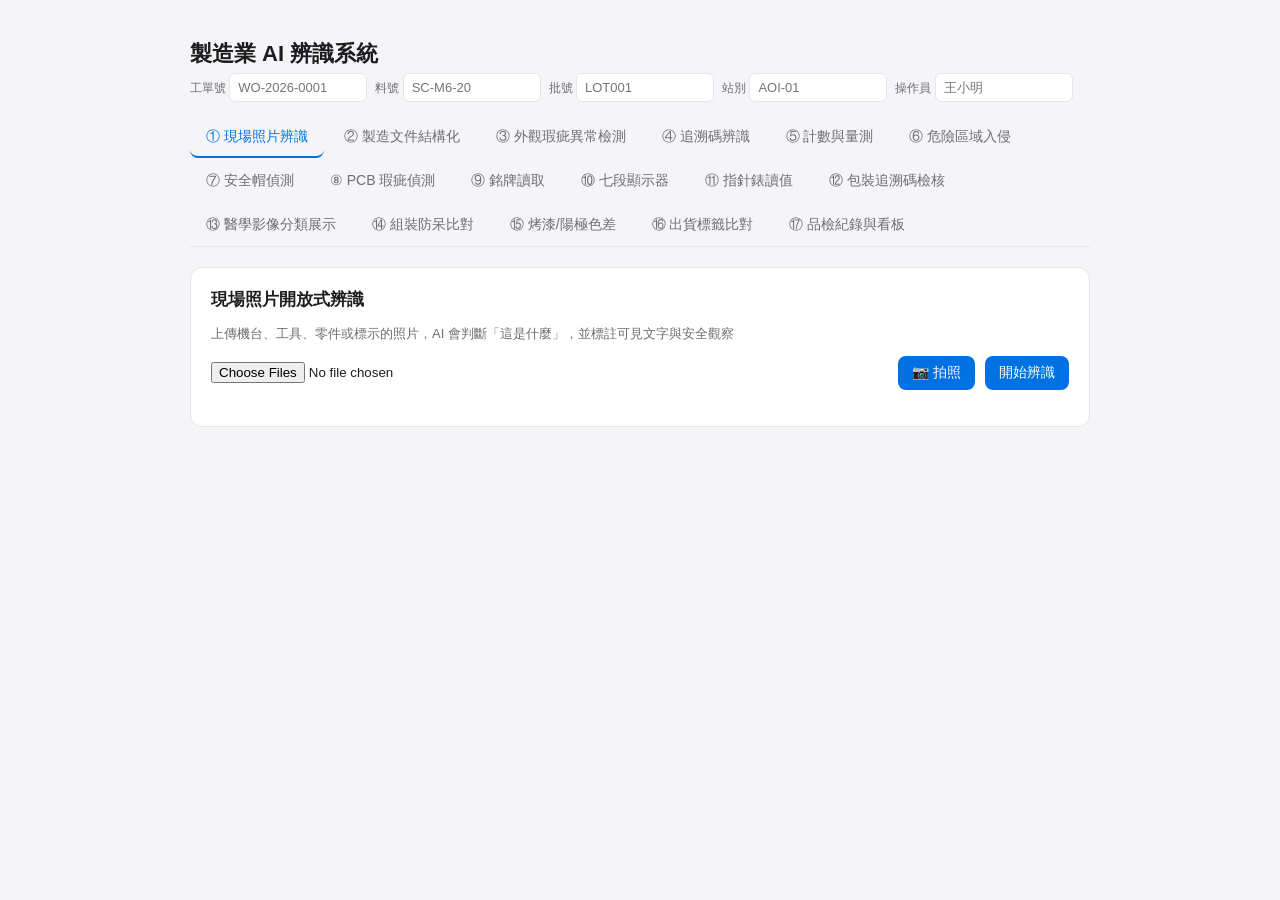
==== frontend/index.html @ 8db8dcb3 "feat: Phase 14 出貨標籤 vs 工單比對（M12） 重用 M1 條碼解析（批號優先信任 GS1 條碼）+ M7 銘牌讀取的單階段 OCR→LLM→Pydantic schema 模式，抽" ====
<!DOCTYPE html>
<html lang="zh-Hant">
<head>
<meta charset="UTF-8">
<meta name="viewport" content="width=device-width, initial-scale=1.0">
<title>製造業 AI 辨識系統</title>
<style>
  :root {
    color-scheme: light dark;
    --bg: #f5f5f7;
    --card-bg: #ffffff;
    --text: #1d1d1f;
    --muted: #6e6e73;
    --accent: #0071e3;
    --border: #e5e5ea;
  }
  @media (prefers-color-scheme: dark) {
    :root {
      --bg: #1c1c1e;
      --card-bg: #2c2c2e;
      --text: #f5f5f7;
      --muted: #a1a1a6;
      --border: #3a3a3c;
    }
  }
  body {
    background: var(--bg);
    color: var(--text);
    font-family: -apple-system, "PingFang TC", "Microsoft JhengHei", sans-serif;
    max-width: 900px;
    margin: 0 auto;
    padding: 24px 16px 64px;
  }
  h1 { font-size: 22px; margin-bottom: 4px; }
  p.subtitle { color: var(--muted); margin-top: 0; margin-bottom: 24px; }
  .tabs { display: flex; gap: 4px; border-bottom: 1px solid var(--border); margin-bottom: 20px; flex-wrap: wrap; }
  .tab-btn {
    padding: 10px 16px;
    border: none;
    background: none;
    color: var(--muted);
    font-size: 14px;
    cursor: pointer;
    border-bottom: 2px solid transparent;
  }
  .tab-btn.active { color: var(--accent); border-bottom-color: var(--accent); }
  .panel { display: none; }
  .panel.active { display: block; }
  .card {
    background: var(--card-bg);
    border: 1px solid var(--border);
    border-radius: 12px;
    padding: 20px;
    margin-bottom: 24px;
  }
  .card h2 { margin-top: 0; font-size: 17px; }
  .row { display: flex; gap: 10px; align-items: center; flex-wrap: wrap; margin: 12px 0; }
  input[type="file"] { flex: 1; min-width: 200px; }
  select, button {
    padding: 8px 14px;
    border-radius: 8px;
    border: 1px solid var(--border);
    background: var(--card-bg);
    color: var(--text);
    font-size: 14px;
  }
  button {
    background: var(--accent);
    color: white;
    border: none;
    cursor: pointer;
  }
  button:disabled { opacity: 0.5; cursor: not-allowed; }
  .preview { max-width: 200px; max-height: 200px; border-radius: 8px; margin-top: 8px; display: none; }
  .result { margin-top: 16px; }
  table { width: 100%; border-collapse: collapse; font-size: 14px; }
  td, th { border: 1px solid var(--border); padding: 8px 10px; text-align: left; vertical-align: top; }
  th { width: 30%; color: var(--muted); font-weight: 500; }
  .status { color: var(--muted); font-size: 13px; margin-top: 8px; }
  .status.error { color: #ff3b30; }
  .verdict-badge {
    display: inline-block;
    padding: 2px 10px;
    border-radius: 999px;
    font-size: 12px;
    font-weight: 600;
    margin-left: 8px;
  }
  .verdict-OK { background: #34c75933; color: #248a3d; }
  .verdict-NG { background: #ff3b3033; color: #d70015; }
  .verdict-INFO { background: #0071e333; color: #0071e3; }
  .annotated { max-width: 100%; border-radius: 8px; margin-top: 12px; display: block; }
  .zone-canvas { max-width: 100%; border-radius: 8px; margin-top: 8px; display: none; cursor: crosshair; touch-action: none; }
  .hint { color: var(--muted); font-size: 12px; margin-top: 4px; }
  .field-row { display: flex; gap: 8px; align-items: center; margin: 8px 0; flex-wrap: wrap; }
  .field-row label { font-size: 13px; color: var(--muted); }
  input[type="number"] { width: 90px; padding: 6px 8px; border-radius: 6px; border: 1px solid var(--border); background: var(--card-bg); color: var(--text); }
  .trace-bar { display: flex; gap: 8px; flex-wrap: wrap; align-items: center; margin-bottom: 16px; }
  .trace-bar input[type="text"] { padding: 6px 8px; border-radius: 6px; border: 1px solid var(--border); background: var(--card-bg); color: var(--text); font-size: 13px; width: 120px; }
  .trace-bar label { font-size: 12px; color: var(--muted); }
  .dash-filters { display: flex; gap: 8px; flex-wrap: wrap; align-items: center; margin-bottom: 12px; }
  .dash-filters input, .dash-filters select { padding: 6px 8px; border-radius: 6px; border: 1px solid var(--border); background: var(--card-bg); color: var(--text); font-size: 13px; }
  .dash-stat-row { display: flex; gap: 16px; flex-wrap: wrap; margin-bottom: 16px; }
  .dash-stat { background: var(--bg); border: 1px solid var(--border); border-radius: 10px; padding: 12px 16px; min-width: 120px; }
  .dash-stat .label { font-size: 12px; color: var(--muted); }
  .dash-stat .value { font-size: 22px; font-weight: 600; }
  .dash-table { width: 100%; border-collapse: collapse; font-size: 13px; }
  .dash-table th, .dash-table td { border: 1px solid var(--border); padding: 6px 8px; text-align: left; }
  .dash-table tr.clickable { cursor: pointer; }
  .dash-table tr.clickable:hover { background: var(--bg); }
  .dash-detail { padding: 12px; background: var(--bg); border-radius: 8px; margin: 6px 0; }
  .dash-detail img { max-width: 260px; border-radius: 8px; margin: 4px 8px 4px 0; }
  .chart-wrap { max-width: 100%; margin: 16px 0; }
  .chart-wrap canvas { max-width: 100%; }
</style>
</head>
<body>

<h1>製造業 AI 辨識系統</h1>

<div class="trace-bar" id="trace-bar">
  <label>工單號 <input type="text" id="trace-work-order" placeholder="WO-2026-0001"></label>
  <label>料號 <input type="text" id="trace-part-no" placeholder="SC-M6-20"></label>
  <label>批號 <input type="text" id="trace-lot-no" placeholder="LOT001"></label>
  <label>站別 <input type="text" id="trace-station" placeholder="AOI-01"></label>
  <label>操作員 <input type="text" id="trace-operator" placeholder="王小明"></label>
</div>

<div class="tabs">
  <button class="tab-btn active" data-tab="general">① 現場照片辨識</button>
  <button class="tab-btn" data-tab="docs">② 製造文件結構化</button>
  <button class="tab-btn" data-tab="anomaly">③ 外觀瑕疵異常檢測</button>
  <button class="tab-btn" data-tab="codes">④ 追溯碼辨識</button>
  <button class="tab-btn" data-tab="measure">⑤ 計數與量測</button>
  <button class="tab-btn" data-tab="safety">⑥ 危險區域入侵</button>
  <button class="tab-btn" data-tab="ppe">⑦ 安全帽偵測</button>
  <button class="tab-btn" data-tab="defect">⑧ PCB 瑕疵偵測</button>
  <button class="tab-btn" data-tab="nameplate">⑨ 銘牌讀取</button>
  <button class="tab-btn" data-tab="sevenseg">⑩ 七段顯示器</button>
  <button class="tab-btn" data-tab="gauge">⑪ 指針錶讀值</button>
  <button class="tab-btn" data-tab="packaging">⑫ 包裝追溯碼檢核</button>
  <button class="tab-btn" data-tab="pneumonia">⑬ 醫學影像分類展示</button>
  <button class="tab-btn" data-tab="assembly">⑭ 組裝防呆比對</button>
  <button class="tab-btn" data-tab="colordiff">⑮ 烤漆/陽極色差</button>
  <button class="tab-btn" data-tab="shipping">⑯ 出貨標籤比對</button>
  <button class="tab-btn" data-tab="dashboard">⑰ 品檢紀錄與看板</button>
</div>

<div class="panel active" id="panel-general">
  <div class="card">
    <h2>現場照片開放式辨識</h2>
    <p style="color:var(--muted); font-size:13px;">上傳機台、工具、零件或標示的照片，AI 會判斷「這是什麼」，並標註可見文字與安全觀察</p>
    <div class="row">
      <input type="file" id="general-file" accept="image/*" multiple>
      <button type="button" class="camera-btn" data-target="general-file">📷 拍照</button>
      <button id="general-btn">開始辨識</button>
    </div>
    <img class="preview" id="general-preview">
    <div class="status" id="general-status"></div>
    <div class="result" id="general-result"></div>
  </div>
</div>

<div class="panel" id="panel-docs">
  <div class="card">
    <h2>製造文件結構化</h2>
    <p style="color:var(--muted); font-size:13px;">
      上傳工單、出貨單、進料檢驗報告等文件或掃描圖檔，AI 會判斷文件類型並整理成 JSON 欄位。
      工單/出貨單/進料檢驗報告有嚴格 schema 驗證，數字欄位會附上「來源驗證」——核對這個數字是否真的能在 OCR 原文中找到。
    </p>
    <div class="row">
      <input type="file" id="docs-file" accept="image/*" multiple>
      <select id="docs-mode">
        <option value="ocr">RapidOCR + AI 結構化（預設）</option>
        <option value="tesseract">Tesseract + AI 結構化（準確度比較用）</option>
        <option value="end_to_end">端到端（AI 直接讀圖，無法驗證數字來源）</option>
      </select>
      <button type="button" class="camera-btn" data-target="docs-file">📷 拍照</button>
      <button id="docs-btn">開始擷取</button>
    </div>
    <img class="preview" id="docs-preview">
    <div class="status" id="docs-status"></div>
    <div class="result" id="docs-result"></div>
  </div>
</div>

<div class="panel" id="panel-anomaly">
  <div class="card">
    <h2>外觀瑕疵異常檢測</h2>
    <p style="color:var(--muted); font-size:13px;">
      非監督式：模型只用良品照片擬合，不需要 NG 樣本。用 MVTec AD 資料集示範（<code>metal_nut</code> 螺帽／<code>screw</code> 螺絲／<code>tile</code> 磁磚），
      訓練資料集授權為 CC BY-NC-SA 4.0，僅供非商業用途，正式導入時需以自有產線影像重新擬合模型；實際 AUROC 見 <code>models/anomaly/&lt;類別&gt;/metrics.json</code>
    </p>
    <div class="row">
      <input type="file" id="anomaly-file" accept="image/*" multiple>
      <select id="anomaly-category">
        <option value="metal_nut">metal_nut（螺帽）</option>
        <option value="screw">screw（螺絲）</option>
        <option value="tile">tile（磁磚）</option>
      </select>
      <button type="button" class="camera-btn" data-target="anomaly-file">📷 拍照</button>
      <button id="anomaly-btn">開始檢測</button>
    </div>
    <img class="preview" id="anomaly-preview">
    <div class="status" id="anomaly-status"></div>
    <div class="result" id="anomaly-result"></div>
  </div>

  <div class="card">
    <h2>新增自訂類別</h2>
    <p style="color:var(--muted); font-size:13px;">
      上傳良品照片 zip（至少 15 張，建議 &ge;50 張；可選再附少量 NG 照片 zip）。背景排隊擬合（固定用 CPU），
      同時只跑一個工作，其餘排隊等候。沒有 NG 照片時門檻用良品分數的 99th percentile 估計；有 NG 照片時用 ROC/Youden's J 找最佳門檻並算出 AUROC。
    </p>
    <div class="row">
      <input type="text" id="anomaly-new-name" placeholder="類別名稱（英數字/底線/連字號）">
      <label class="hint">良品 zip<input type="file" id="anomaly-good-zip" accept=".zip"></label>
      <label class="hint">NG zip（選填）<input type="file" id="anomaly-defect-zip" accept=".zip"></label>
      <button type="button" id="anomaly-create-btn">送出排隊擬合</button>
    </div>
    <div class="status" id="anomaly-create-status"></div>

    <table class="dash-table" id="anomaly-category-table" style="margin-top:14px;">
      <thead><tr><th>類別</th><th>狀態</th><th>良品/NG 張數</th><th>AUROC</th><th>門檻</th><th>操作</th></tr></thead>
      <tbody id="anomaly-category-tbody"></tbody>
    </table>

    <div id="anomaly-threshold-panel" style="display:none; margin-top:16px; padding-top:12px; border-top:1px solid var(--border);">
      <h3 style="font-size:14px; margin-bottom:6px;">門檻調校：<span id="anomaly-threshold-category-name"></span></h3>
      <div class="chart-wrap"><canvas id="anomaly-threshold-chart" height="140"></canvas></div>
      <div class="field-row">
        <label>門檻</label>
        <input type="range" id="anomaly-threshold-slider" min="0" max="1" step="0.001" style="flex:1; min-width:200px;">
        <span id="anomaly-threshold-value" style="font-weight:600;"></span>
      </div>
      <div class="hint" id="anomaly-threshold-rates"></div>
      <button type="button" id="anomaly-threshold-save-btn">儲存門檻</button>
      <span class="hint" id="anomaly-threshold-save-status"></span>
    </div>
  </div>
</div>

<div class="panel" id="panel-codes">
  <div class="card">
    <h2>追溯碼辨識</h2>
    <p style="color:var(--muted); font-size:13px;">上傳含 QR / 條碼 / DataMatrix 的照片，會解析 GS1 UDI（批號/效期/序號），效期已過標紅、30 天內到期標黃</p>
    <div class="row">
      <input type="file" id="codes-file" accept="image/*" multiple>
      <button type="button" class="camera-btn" data-target="codes-file">📷 拍照</button>
      <button id="codes-btn">開始解碼</button>
    </div>
    <img class="preview" id="codes-preview">
    <div class="status" id="codes-status"></div>
    <div class="result" id="codes-result"></div>
  </div>
</div>

<div class="panel" id="panel-measure">
  <div class="card">
    <h2>零件計數</h2>
    <p style="color:var(--muted); font-size:13px;">白底、零件與背景對比明顯的照片效果最好；相黏零件會用 watershed 分離</p>
    <div class="row">
      <input type="file" id="count-file" accept="image/*" multiple>
      <label class="hint">預期數量（選填，用來判斷 OK/NG）</label>
      <input type="number" id="count-expected" min="0">
      <button type="button" class="camera-btn" data-target="count-file">📷 拍照</button>
      <button id="count-btn">開始計數</button>
    </div>
    <img class="preview" id="count-preview">
    <div class="status" id="count-status"></div>
    <div class="result" id="count-result"></div>
  </div>
  <div class="card">
    <h2>尺寸量測</h2>
    <p style="color:var(--muted); font-size:13px;">
      畫面需放一個 ArUco 標記當比例尺（用專案的 <code>scripts/make_aruco.py</code> 產生可列印 PDF），
      會用標記四角做透視校正後再量測
    </p>
    <div class="row">
      <input type="file" id="measure-file" accept="image/*" multiple>
    </div>
    <div class="field-row">
      <label>標記邊長(mm)</label><input type="number" id="measure-marker" value="30">
      <label>目標長度(mm，選填)</label><input type="number" id="measure-length">
      <label>目標寬度(mm，選填)</label><input type="number" id="measure-width">
      <label>公差(mm)</label><input type="number" id="measure-tol" value="1">
      <button type="button" class="camera-btn" data-target="measure-file">📷 拍照</button>
      <button id="measure-btn">開始量測</button>
    </div>
    <img class="preview" id="measure-preview">
    <div class="status" id="measure-status"></div>
    <div class="result" id="measure-result"></div>
  </div>
</div>

<div class="panel" id="panel-safety">
  <div class="card">
    <h2>危險區域入侵</h2>
    <p style="color:var(--muted); font-size:13px;">
      上傳照片後，在圖上依序點擊 3 個以上的點畫出危險區域，按「完成區域」封閉多邊形（不畫區域就只做人員偵測，不判斷入侵）
    </p>
    <div class="row">
      <input type="file" id="safety-file" accept="image/*">
      <button id="safety-zone-done-btn" type="button">完成區域</button>
      <button id="safety-zone-clear-btn" type="button">清除區域</button>
      <button type="button" class="camera-btn" data-target="safety-file">📷 拍照</button>
      <button id="safety-btn">開始偵測</button>
    </div>
    <div class="hint" id="safety-zone-hint">尚未選擇圖片</div>
    <canvas class="zone-canvas" id="safety-canvas"></canvas>
    <div class="status" id="safety-status"></div>
    <div class="result" id="safety-result"></div>
  </div>
</div>

<div class="panel" id="panel-ppe">
  <div class="card">
    <h2>安全帽偵測</h2>
    <p style="color:var(--muted); font-size:13px;">
      監督式訓練（Hard Hat Workers 資料集，CC0 1.0）。只偵測「有沒有戴安全帽」，資料集沒有反光背心類別，這是資料集本身的限制。
    </p>
    <div class="row">
      <input type="file" id="ppe-file" accept="image/*" multiple>
      <button type="button" class="camera-btn" data-target="ppe-file">📷 拍照</button>
      <button id="ppe-btn">開始偵測</button>
    </div>
    <img class="preview" id="ppe-preview">
    <div class="status" id="ppe-status"></div>
    <div class="result" id="ppe-result"></div>
  </div>
</div>

<div class="panel" id="panel-defect">
  <div class="card">
    <h2>PCB 瑕疵偵測</h2>
    <p style="color:var(--muted); font-size:13px;">
      監督式訓練（DeepPCB 資料集，MIT License），偵測 6 種瑕疵：斷路、短路、缺口、毛刺、多餘銅箔、針孔。
      跟 M3（非監督，只需良品）互補——M3 不需要 NG 樣本但只能說「哪裡異常」，M6 需要標註過的 NG 樣本但能講出「是哪一種瑕疵」。
    </p>
    <div class="row">
      <input type="file" id="defect-file" accept="image/*" multiple>
      <button type="button" class="camera-btn" data-target="defect-file">📷 拍照</button>
      <button id="defect-btn">開始偵測</button>
    </div>
    <img class="preview" id="defect-preview">
    <div class="status" id="defect-status"></div>
    <div class="result" id="defect-result"></div>
  </div>
</div>

<div class="panel" id="panel-nameplate">
  <div class="card">
    <h2>銘牌讀取</h2>
    <p style="color:var(--muted); font-size:13px;">
      OCR 擷取文字後用 AI 整理成廠牌／型號／序號／製造日期／電壓
    </p>
    <div class="row">
      <input type="file" id="nameplate-file" accept="image/*" multiple>
      <button type="button" class="camera-btn" data-target="nameplate-file">📷 拍照</button>
      <button id="nameplate-btn">開始讀取</button>
    </div>
    <img class="preview" id="nameplate-preview">
    <div class="status" id="nameplate-status"></div>
    <div class="result" id="nameplate-result"></div>
  </div>
</div>

<div class="panel" id="panel-sevenseg">
  <div class="card">
    <h2>七段顯示器判讀</h2>
    <p style="color:var(--muted); font-size:13px;">
      一般 OCR 認不出七段顯示器字型（實測 RapidOCR 完全偵測不到、Tesseract 會亂猜成中文），改用 OpenCV 逐段判讀
    </p>
    <div class="row">
      <input type="file" id="sevenseg-file" accept="image/*" multiple>
      <button type="button" class="camera-btn" data-target="sevenseg-file">📷 拍照</button>
      <button id="sevenseg-btn">開始判讀</button>
    </div>
    <img class="preview" id="sevenseg-preview">
    <div class="status" id="sevenseg-status"></div>
    <div class="result" id="sevenseg-result"></div>
  </div>
</div>

<div class="panel" id="panel-gauge">
  <div class="card">
    <h2>指針錶讀值</h2>
    <p style="color:var(--muted); font-size:13px;">
      輸入最小/最大刻度與對應角度（角度慣例：0 度＝3 點鐘方向，順時針遞增；不知道怎麼量可以先試預設值再調整）
    </p>
    <div class="row">
      <input type="file" id="gauge-file" accept="image/*" multiple>
    </div>
    <div class="field-row">
      <label>最小值</label><input type="number" id="gauge-min-value" value="0">
      <label>最大值</label><input type="number" id="gauge-max-value" value="100">
      <label>最小值角度</label><input type="number" id="gauge-min-angle" value="135">
      <label>最大值角度</label><input type="number" id="gauge-max-angle" value="45">
      <button type="button" class="camera-btn" data-target="gauge-file">📷 拍照</button>
      <button id="gauge-btn">開始讀值</button>
    </div>
    <img class="preview" id="gauge-preview">
    <div class="status" id="gauge-status"></div>
    <div class="result" id="gauge-result"></div>
  </div>
</div>

<div class="panel" id="panel-packaging">
  <div class="card">
    <h2>包裝追溯碼檢核</h2>
    <p style="color:var(--muted); font-size:13px;">
      同一張包裝照片比對 GS1 UDI 條碼跟印刷文字上的批號/效期是否一致——GMP 追溯常見需求，兩邊對不上代表可能印錯或貼錯條碼
    </p>
    <div class="row">
      <input type="file" id="packaging-file" accept="image/*" multiple>
      <button type="button" class="camera-btn" data-target="packaging-file">📷 拍照</button>
      <button id="packaging-btn">開始檢核</button>
    </div>
    <img class="preview" id="packaging-preview">
    <div class="status" id="packaging-status"></div>
    <div class="result" id="packaging-result"></div>
  </div>
</div>

<div class="panel" id="panel-pneumonia">
  <div class="card">
    <h2>醫學影像分類展示</h2>
    <p style="color:var(--muted); font-size:13px; font-weight:600; color:#ff3b30;">
      ⚠️ 僅供技術展示，非醫療診斷用途。這只是拿公開的 PneumoniaMNIST 資料集（CC BY 4.0）示範 AI 影像分類能力，不是真的醫療判斷工具。
    </p>
    <p style="color:var(--muted); font-size:13px;">
      小型 CNN，實測測試集 ACC 0.886／AUC 0.935（詳見 CLAUDE.md），上傳胸腔 X 光圖片（或任意灰階圖）試試分類效果
    </p>
    <div class="row">
      <input type="file" id="pneumonia-file" accept="image/*" multiple>
      <button type="button" class="camera-btn" data-target="pneumonia-file">📷 拍照</button>
      <button id="pneumonia-btn">開始分類</button>
    </div>
    <img class="preview" id="pneumonia-preview">
    <div class="status" id="pneumonia-status"></div>
    <div class="result" id="pneumonia-result"></div>
  </div>
</div>

<div class="panel" id="panel-assembly">
  <div class="card">
    <h2>建立黃金樣本設定</h2>
    <p style="color:var(--muted); font-size:13px;">
      上傳一張「完全正確」的組裝照片當黃金樣本，在畫面上拖曳畫出多個 ROI（零件應該在的位置）。
      之後比對時會用 ORB 特徵 + homography 把待測照片自動對齊到這張黃金樣本的角度，再逐一比對每個 ROI。
    </p>
    <div class="row">
      <input type="file" id="assembly-golden-file" accept="image/*">
      <input type="text" id="assembly-part-no" placeholder="料號">
    </div>
    <div class="row">
      <button type="button" id="assembly-roi-undo-btn">刪除最後一個 ROI</button>
      <button type="button" id="assembly-roi-clear-btn">清除全部 ROI</button>
      <button type="button" id="assembly-save-golden-btn">儲存黃金樣本</button>
    </div>
    <div class="hint" id="assembly-golden-hint">尚未選擇圖片</div>
    <canvas class="zone-canvas" id="assembly-golden-canvas"></canvas>
    <div class="status" id="assembly-save-status"></div>
    <table class="dash-table" id="assembly-part-table" style="margin-top:12px;">
      <thead><tr><th>料號</th><th>ROI 數</th></tr></thead>
      <tbody id="assembly-part-tbody"></tbody>
    </table>
  </div>

  <div class="card">
    <h2>比對檢測</h2>
    <div class="row">
      <select id="assembly-inspect-part"></select>
      <input type="file" id="assembly-inspect-file" accept="image/*" multiple>
      <button type="button" class="camera-btn" data-target="assembly-inspect-file">📷 拍照</button>
      <button id="assembly-inspect-btn">開始比對</button>
    </div>
    <img class="preview" id="assembly-inspect-preview">
    <div class="status" id="assembly-inspect-status"></div>
    <div class="result" id="assembly-inspect-result"></div>
  </div>
</div>

<div class="panel" id="panel-colordiff">
  <div class="card">
    <h2>烤漆/陽極色差 ΔE</h2>
    <p style="color:var(--muted); font-size:13px;">
      上傳照片後先按「畫標準色區」拖曳框一塊標準色（或勾選改用手動輸入標準 Lab 值），再按「畫量測區」框待測區域，
      計算 CIEDE2000 色差 ΔE00，超過門檻判不合格。
    </p>
    <div class="row">
      <input type="file" id="colordiff-file" accept="image/*">
      <button type="button" class="camera-btn" data-target="colordiff-file">📷 拍照</button>
    </div>
    <div class="field-row">
      <label><input type="checkbox" id="colordiff-manual-lab"> 手動輸入標準 Lab 值</label>
      <span id="colordiff-manual-lab-fields" style="display:none;">
        L <input type="number" id="colordiff-lab-l" step="0.1" value="50">
        a <input type="number" id="colordiff-lab-a" step="0.1" value="0">
        b <input type="number" id="colordiff-lab-b" step="0.1" value="0">
      </span>
      <label>門檻 ΔE00 <input type="number" id="colordiff-threshold" step="0.1" value="3.0"></label>
    </div>
    <div class="row">
      <button type="button" id="colordiff-draw-ref-btn">畫標準色區</button>
      <button type="button" id="colordiff-draw-measure-btn">畫量測區</button>
      <button type="button" id="colordiff-rect-clear-btn">清除框選</button>
      <button id="colordiff-check-btn">開始檢核</button>
    </div>
    <div class="hint" id="colordiff-hint">尚未選擇圖片</div>
    <canvas class="zone-canvas" id="colordiff-canvas"></canvas>
    <div class="status" id="colordiff-status"></div>
    <div class="result" id="colordiff-result"></div>
  </div>
</div>

<div class="panel" id="panel-shipping">
  <div class="card">
    <h2>出貨標籤 vs 工單比對</h2>
    <p style="color:var(--muted); font-size:13px;">
      上傳出貨標籤照片，OCR+AI 讀出標籤上的料號/數量/批號（標籤上如果也有 GS1 條碼，批號優先信任條碼），
      跟「預期值」比對。預期值優先順序：下面手動輸入的欄位 &gt; 畫面最上方的追溯資訊（料號/批號）。
      三項都沒填預期值時只會讀出標籤內容，不會判 OK/NG。
    </p>
    <div class="row">
      <input type="file" id="shipping-file" accept="image/*" multiple>
      <button type="button" class="camera-btn" data-target="shipping-file">📷 拍照</button>
      <button id="shipping-check-btn">開始檢核</button>
    </div>
    <div class="field-row">
      <label>預期料號（選填） <input type="text" id="shipping-expected-part-no" placeholder="留空用最上方追溯資訊的料號"></label>
      <label>預期批號（選填） <input type="text" id="shipping-expected-lot-no" placeholder="留空用最上方追溯資訊的批號"></label>
      <label>預期數量（選填） <input type="number" id="shipping-expected-quantity"></label>
    </div>
    <img class="preview" id="shipping-preview">
    <div class="status" id="shipping-status"></div>
    <div class="result" id="shipping-result"></div>
  </div>
</div>

<div class="panel" id="panel-dashboard">
  <div class="card">
    <h2>品檢看板</h2>
    <p style="color:var(--muted); font-size:13px;">
      AI 判定的良率／人工複判後的最終良率／NG 原因柏拉圖／AI 與人工一致率。篩選條件套用到看板與下方紀錄表格。
    </p>
    <div class="dash-filters">
      <label>模組 <select id="dash-filter-module"><option value="">全部</option></select></label>
      <label>判定 <select id="dash-filter-verdict"><option value="">全部</option><option value="OK">OK</option><option value="NG">NG</option><option value="INFO">INFO</option></select></label>
      <label>工單 <input type="text" id="dash-filter-work-order"></label>
      <label>料號 <input type="text" id="dash-filter-part-no"></label>
      <label>從 <input type="date" id="dash-filter-from"></label>
      <label>到 <input type="date" id="dash-filter-to"></label>
      <button id="dash-refresh-btn" type="button">套用篩選</button>
      <button id="dash-export-btn" type="button">匯出 CSV</button>
    </div>
    <div class="dash-stat-row" id="dash-stat-row"></div>
    <div class="chart-wrap"><canvas id="dash-chart-day"></canvas></div>
    <div class="chart-wrap"><canvas id="dash-chart-defect"></canvas></div>
    <div class="chart-wrap"><canvas id="dash-chart-module"></canvas></div>
  </div>

  <div class="card">
    <h2>檢驗紀錄</h2>
    <div class="hint">點一列展開看原圖／標註圖，並可送出人工複判</div>
    <table class="dash-table" id="dash-table">
      <thead><tr><th>ID</th><th>時間</th><th>模組</th><th>AI 判定</th><th>最終判定</th><th>工單</th><th>料號</th></tr></thead>
      <tbody id="dash-table-body"></tbody>
    </table>
    <div class="status" id="dash-status"></div>
  </div>
</div>

<div id="camera-modal" style="display:none; position:fixed; inset:0; background:rgba(0,0,0,0.7); z-index:1000; align-items:center; justify-content:center;">
  <div style="background:var(--card-bg); border-radius:12px; padding:16px; max-width:92vw;">
    <video id="camera-video" autoplay playsinline style="max-width:85vw; max-height:60vh; border-radius:8px; display:block;"></video>
    <canvas id="camera-canvas" style="display:none;"></canvas>
    <div class="row" style="justify-content:center; margin-top:12px;">
      <button id="camera-capture-btn" type="button">📷 拍照</button>
      <button id="camera-close-btn" type="button">取消</button>
    </div>
    <div class="hint" id="camera-hint"></div>
  </div>
</div>

<script src="vendor/chart.min.js"></script>
<script>
document.querySelectorAll(".tab-btn").forEach((btn) => {
  btn.addEventListener("click", () => {
    document.querySelectorAll(".tab-btn").forEach((b) => b.classList.remove("active"));
    document.querySelectorAll(".panel").forEach((p) => p.classList.remove("active"));
    btn.classList.add("active");
    document.getElementById("panel-" + btn.dataset.tab).classList.add("active");
  });
});

function setupPreview(fileInput, previewImg) {
  fileInput.addEventListener("change", () => {
    const file = fileInput.files[0];
    if (!file) { previewImg.style.display = "none"; return; }
    previewImg.src = URL.createObjectURL(file);
    previewImg.style.display = "block";
  });
}

function renderResult(container, data) {
  container.innerHTML = "";
  const badge = document.createElement("span");
  badge.textContent = `${data.module} · ${data.verdict} · ${data.engine} · ${data.elapsed_ms}ms`;
  badge.className = "verdict-badge verdict-" + data.verdict;
  container.appendChild(badge);

  const table = document.createElement("table");
  table.style.marginTop = "10px";
  const item = data.items[0] || {};
  for (const [key, value] of Object.entries(item)) {
    const tr = document.createElement("tr");
    const th = document.createElement("th");
    th.textContent = key;
    const td = document.createElement("td");
    td.textContent = typeof value === "object" ? JSON.stringify(value, null, 2) : value;
    tr.appendChild(th);
    tr.appendChild(td);
    table.appendChild(tr);
  }
  container.appendChild(table);

  if (data.annotated_image) {
    const img = document.createElement("img");
    img.src = data.annotated_image;
    img.className = "annotated";
    container.appendChild(img);
  }
}

// 追溯資訊（工單/料號/批號/站別/操作員）：存 localStorage，每次呼叫 API 自動帶 header
const TRACE_FIELDS = [
  ["trace-work-order", "X-Work-Order"],
  ["trace-part-no", "X-Part-No"],
  ["trace-lot-no", "X-Lot-No"],
  ["trace-station", "X-Station"],
  ["trace-operator", "X-Operator"],
];

function loadTraceFromStorage() {
  try {
    TRACE_FIELDS.forEach(([id]) => {
      const saved = localStorage.getItem("trace:" + id);
      if (saved != null) document.getElementById(id).value = saved;
    });
  } catch (e) { /* 私密瀏覽模式等環境可能無法存取，忽略即可 */ }
}

TRACE_FIELDS.forEach(([id]) => {
  document.getElementById(id).addEventListener("input", (e) => {
    try { localStorage.setItem("trace:" + id, e.target.value); } catch (err) { /* 忽略 */ }
  });
});
loadTraceFromStorage();

function traceHeaders() {
  const headers = {};
  TRACE_FIELDS.forEach(([id, headerName]) => {
    const value = document.getElementById(id).value.trim();
    if (value) headers[headerName] = encodeURIComponent(value);
  });
  return headers;
}

async function callApi(url, formData, statusEl, resultEl, button) {
  statusEl.textContent = "辨識中…請稍候（本機模型第一次呼叫較慢）";
  statusEl.className = "status";
  resultEl.innerHTML = "";
  button.disabled = true;
  try {
    const res = await fetch(url, { method: "POST", body: formData, headers: traceHeaders() });
    const data = await res.json();
    if (!res.ok) {
      throw new Error(data.detail || "辨識失敗");
    }
    statusEl.textContent = "完成";
    renderResult(resultEl, data);
  } catch (err) {
    statusEl.textContent = "錯誤：" + err.message;
    statusEl.className = "status error";
  } finally {
    button.disabled = false;
  }
}

function renderBatchResult(container, data) {
  container.innerHTML = "";
  const grid = document.createElement("div");
  grid.style.cssText = "display:flex; flex-wrap:wrap; gap:10px;";
  data.results.forEach((r) => {
    const card = document.createElement("div");
    card.style.cssText = "width:170px; border:1px solid var(--border); border-radius:8px; padding:8px; font-size:12px;";
    if (r.status === "ok") {
      const badge = `<span class="verdict-badge verdict-${r.result.verdict}">${r.result.verdict}</span>`;
      const img = r.result.annotated_image
        ? `<img src="${r.result.annotated_image}" style="width:100%; border-radius:6px; margin-top:6px; display:block;">`
        : "";
      card.innerHTML = `<div style="word-break:break-all;">${r.filename}</div>${badge}${img}`;
    } else {
      card.innerHTML = `<div style="word-break:break-all;">${r.filename}</div>
        <span class="verdict-badge verdict-NG">錯誤</span>
        <div style="color:var(--muted); margin-top:4px;">${r.error}</div>`;
    }
    grid.appendChild(card);
  });
  container.appendChild(grid);
}

// 批次上傳：選超過一張圖時走這個路徑，單張仍走原本的 callApi（結果呈現方式不同，故意分開）。
async function callBatchApi(action, files, extraParams, extraFormFields, statusEl, resultEl, button) {
  statusEl.textContent = `批次辨識中…（共 ${files.length} 張，請稍候）`;
  statusEl.className = "status";
  resultEl.innerHTML = "";
  button.disabled = true;
  const formData = new FormData();
  files.forEach((f) => formData.append("files", f));
  if (extraFormFields) {
    Object.entries(extraFormFields).forEach(([k, v]) => { if (v != null && v !== "") formData.append(k, v); });
  }
  const params = new URLSearchParams();
  if (extraParams) {
    Object.entries(extraParams).forEach(([k, v]) => { if (v != null && v !== "") params.set(k, v); });
  }
  try {
    const res = await fetch(`/api/batch/${action}?` + params.toString(), {
      method: "POST", body: formData, headers: traceHeaders(),
    });
    const data = await res.json();
    if (!res.ok) throw new Error(data.detail || "批次辨識失敗");
    statusEl.textContent = `完成：共 ${data.total} 張，OK ${data.ok}／NG ${data.ng}／INFO ${data.info}／失敗 ${data.failed}`;
    renderBatchResult(resultEl, data);
  } catch (err) {
    statusEl.textContent = "錯誤：" + err.message;
    statusEl.className = "status error";
  } finally {
    button.disabled = false;
  }
}

// 📷 拍照：共用一個 modal，拍下的照片用 DataTransfer 塞回目標分頁既有的 <input type=file>，
// 下游的預覽/上傳邏輯完全不用改。非 localhost 的 http 網址瀏覽器會擋相機權限。
let cameraStream = null;
let cameraTargetInputId = null;

async function openCamera(targetInputId) {
  cameraTargetInputId = targetInputId;
  const modal = document.getElementById("camera-modal");
  const video = document.getElementById("camera-video");
  const hint = document.getElementById("camera-hint");
  hint.textContent = "";
  modal.style.display = "flex";
  try {
    cameraStream = await navigator.mediaDevices.getUserMedia({ video: { facingMode: "environment" } });
    video.srcObject = cameraStream;
  } catch (err) {
    hint.textContent = "無法開啟相機：" + err.message + "（非 localhost 的 http 網址瀏覽器會擋相機權限）";
  }
}

function closeCamera() {
  document.getElementById("camera-modal").style.display = "none";
  if (cameraStream) {
    cameraStream.getTracks().forEach((t) => t.stop());
    cameraStream = null;
  }
}

document.getElementById("camera-close-btn").addEventListener("click", closeCamera);

document.getElementById("camera-capture-btn").addEventListener("click", () => {
  const video = document.getElementById("camera-video");
  const canvas = document.getElementById("camera-canvas");
  canvas.width = video.videoWidth;
  canvas.height = video.videoHeight;
  canvas.getContext("2d").drawImage(video, 0, 0);
  canvas.toBlob((blob) => {
    if (!blob) return;
    const file = new File([blob], `camera-${Date.now()}.jpg`, { type: "image/jpeg" });
    const input = document.getElementById(cameraTargetInputId);
    const dt = new DataTransfer();
    dt.items.add(file);
    input.files = dt.files;
    input.dispatchEvent(new Event("change", { bubbles: true }));
    closeCamera();
  }, "image/jpeg", 0.9);
});

document.querySelectorAll(".camera-btn").forEach((btn) => {
  btn.addEventListener("click", () => openCamera(btn.dataset.target));
});

// M10/M11 共用：拖曳畫矩形 ROI 的 canvas 控制器。
// mode 無 tag：每次拖曳都新增一個矩形（M10 多個 ROI）。
// 有 tag（例如 "ref"/"measure"）：同一個 tag 重畫會取代舊的（M11 標準色區/量測區各只有一個）。
function createRectCanvasController(canvas) {
  const ctx = canvas.getContext("2d");
  let img = null;
  let items = []; // [{tag: string|null, rect: [x1,y1,x2,y2]}]
  let currentTag = null;
  let dragging = null;
  const COLOR_SEQ = ["#0071e3", "#34c759", "#ff9500", "#ff3b30", "#af52de", "#5ac8fa"];
  const TAG_COLORS = { ref: "#ff9500", measure: "#0071e3" };

  function colorFor(item, idx) {
    if (item.tag && TAG_COLORS[item.tag]) return TAG_COLORS[item.tag];
    return COLOR_SEQ[idx % COLOR_SEQ.length];
  }

  function redraw(previewRect) {
    if (!img) return;
    ctx.clearRect(0, 0, canvas.width, canvas.height);
    ctx.drawImage(img, 0, 0, canvas.width, canvas.height);
    items.forEach((item, idx) => {
      const [x1, y1, x2, y2] = item.rect;
      ctx.strokeStyle = colorFor(item, idx);
      ctx.lineWidth = 2;
      ctx.strokeRect(x1 * canvas.width, y1 * canvas.height, (x2 - x1) * canvas.width, (y2 - y1) * canvas.height);
      ctx.fillStyle = ctx.strokeStyle;
      ctx.font = "13px sans-serif";
      const label = item.tag ? (item.tag === "ref" ? "標準" : "量測") : String(idx + 1);
      ctx.fillText(label, x1 * canvas.width + 4, y1 * canvas.height + 14);
    });
    if (previewRect) {
      const [x1, y1, x2, y2] = previewRect;
      ctx.strokeStyle = "#8e8e93";
      ctx.setLineDash([4, 4]);
      ctx.strokeRect(x1 * canvas.width, y1 * canvas.height, (x2 - x1) * canvas.width, (y2 - y1) * canvas.height);
      ctx.setLineDash([]);
    }
  }

  function loadFile(file) {
    return new Promise((resolve) => {
      const image = new Image();
      image.onload = () => {
        img = image;
        const maxW = 860;
        const scale = Math.min(1, maxW / img.width);
        canvas.width = img.width * scale;
        canvas.height = img.height * scale;
        canvas.style.display = "block";
        items = [];
        redraw();
        resolve();
      };
      image.src = URL.createObjectURL(file);
    });
  }

  canvas.addEventListener("mousedown", (e) => {
    if (!img) return;
    const r = canvas.getBoundingClientRect();
    dragging = { x1: (e.clientX - r.left) / r.width, y1: (e.clientY - r.top) / r.height };
  });
  canvas.addEventListener("mousemove", (e) => {
    if (!dragging || !img) return;
    const r = canvas.getBoundingClientRect();
    const x2 = (e.clientX - r.left) / r.width, y2 = (e.clientY - r.top) / r.height;
    redraw([Math.min(dragging.x1, x2), Math.min(dragging.y1, y2), Math.max(dragging.x1, x2), Math.max(dragging.y1, y2)]);
  });
  canvas.addEventListener("mouseup", (e) => {
    if (!dragging || !img) return;
    const r = canvas.getBoundingClientRect();
    const x2 = (e.clientX - r.left) / r.width, y2 = (e.clientY - r.top) / r.height;
    const x1 = Math.min(dragging.x1, x2), y1 = Math.min(dragging.y1, y2);
    const xx2 = Math.max(dragging.x1, x2), yy2 = Math.max(dragging.y1, y2);
    dragging = null;
    if (xx2 - x1 > 0.01 && yy2 - y1 > 0.01) {
      if (currentTag) items = items.filter((it) => it.tag !== currentTag);
      items.push({ tag: currentTag, rect: [x1, y1, xx2, yy2] });
    }
    redraw();
  });

  return {
    loadFile,
    setTag: (tag) => { currentTag = tag; },
    getRect: (tag) => { const it = items.find((i) => i.tag === tag); return it ? it.rect : null; },
    getAllRects: () => items.map((i) => i.rect),
    removeLast: () => { items.pop(); redraw(); },
    clear: () => { items = []; redraw(); },
    hasImage: () => img !== null,
  };
}

const generalFile = document.getElementById("general-file");
setupPreview(generalFile, document.getElementById("general-preview"));
document.getElementById("general-btn").addEventListener("click", () => {
  const files = Array.from(generalFile.files);
  if (files.length === 0) { alert("請先選擇照片"); return; }
  const statusEl = document.getElementById("general-status");
  const resultEl = document.getElementById("general-result");
  const btn = document.getElementById("general-btn");
  if (files.length > 1) { callBatchApi("general", files, {}, {}, statusEl, resultEl, btn); return; }
  const formData = new FormData();
  formData.append("file", files[0]);
  callApi("/api/general/describe", formData, statusEl, resultEl, btn);
});

const docsFile = document.getElementById("docs-file");
setupPreview(docsFile, document.getElementById("docs-preview"));
document.getElementById("docs-btn").addEventListener("click", () => {
  const files = Array.from(docsFile.files);
  if (files.length === 0) { alert("請先選擇圖檔"); return; }
  const mode = document.getElementById("docs-mode").value;
  const statusEl = document.getElementById("docs-status");
  const resultEl = document.getElementById("docs-result");
  const btn = document.getElementById("docs-btn");
  if (files.length > 1) { callBatchApi("docs", files, { mode }, {}, statusEl, resultEl, btn); return; }
  const formData = new FormData();
  formData.append("file", files[0]);
  callApi("/api/docs/extract?mode=" + mode, formData, statusEl, resultEl, btn);
});

// ⑥ 異常檢測
const anomalyFile = document.getElementById("anomaly-file");
setupPreview(anomalyFile, document.getElementById("anomaly-preview"));
document.getElementById("anomaly-btn").addEventListener("click", () => {
  const files = Array.from(anomalyFile.files);
  if (files.length === 0) { alert("請先選擇照片"); return; }
  const category = document.getElementById("anomaly-category").value;
  const statusEl = document.getElementById("anomaly-status");
  const resultEl = document.getElementById("anomaly-result");
  const btn = document.getElementById("anomaly-btn");
  if (files.length > 1) { callBatchApi("anomaly", files, { category }, {}, statusEl, resultEl, btn); return; }
  const formData = new FormData();
  formData.append("file", files[0]);
  callApi("/api/anomaly/inspect?category=" + category, formData, statusEl, resultEl, btn);
});

// ⑥ 異常檢測：Phase 12 自訂類別（上傳 zip → 背景排隊擬合 → 門檻調校）
const STATUS_LABELS = { queued: "排隊中", fitting: "擬合中…", done: "完成", failed: "失敗" };
let anomalyPollTimer = null;
let currentThresholdScores = null;
let currentThresholdCategory = null;
let thresholdChart = null;

async function refreshAnomalyCategoryDropdown() {
  const res = await fetch("/api/anomaly/categories/all");
  const data = await res.json();
  const select = document.getElementById("anomaly-category");
  const current = select.value;
  const builtinValues = new Set(["metal_nut", "screw", "tile"]);
  Array.from(select.options).forEach((opt) => {
    if (!builtinValues.has(opt.value)) opt.remove();
  });
  data.categories.filter((c) => !builtinValues.has(c)).forEach((name) => {
    const opt = document.createElement("option");
    opt.value = name; opt.textContent = name + "（自訂）";
    select.appendChild(opt);
  });
  if (Array.from(select.options).some((o) => o.value === current)) select.value = current;
}

async function refreshAnomalyCategoryTable() {
  const res = await fetch("/api/anomaly/categories");
  const categories = await res.json();
  const tbody = document.getElementById("anomaly-category-tbody");
  tbody.innerHTML = "";
  let hasPending = false;
  categories.forEach((c) => {
    if (c.status === "queued" || c.status === "fitting") hasPending = true;
    const tr = document.createElement("tr");
    const auroc = c.image_auroc != null ? c.image_auroc : "—";
    const threshold = c.threshold != null ? c.threshold.toFixed(4) : "—";
    const countLabel = `${c.good_count ?? "—"} / ${c.defect_count ?? 0}`;
    const tuneBtn = c.status === "done" ? `<button type="button" class="anomaly-tune-btn" data-name="${c.name}">門檻調校</button>` : "";
    const errorHint = c.status === "failed" && c.error ? `<div class="hint" style="color:#ff3b30;">${c.error}</div>` : "";
    tr.innerHTML = `<td>${c.name}</td><td>${STATUS_LABELS[c.status] || c.status}${errorHint}</td>
      <td>${countLabel}</td><td>${auroc}</td><td>${threshold}</td><td>${tuneBtn}</td>`;
    tbody.appendChild(tr);
  });
  tbody.querySelectorAll(".anomaly-tune-btn").forEach((btn) => {
    btn.addEventListener("click", () => openThresholdPanel(btn.dataset.name));
  });

  if (hasPending && !anomalyPollTimer) {
    anomalyPollTimer = setInterval(async () => {
      await refreshAnomalyCategoryTable();
      await refreshAnomalyCategoryDropdown();
    }, 3000);
  } else if (!hasPending && anomalyPollTimer) {
    clearInterval(anomalyPollTimer);
    anomalyPollTimer = null;
  }
}

document.getElementById("anomaly-create-btn").addEventListener("click", async () => {
  const name = document.getElementById("anomaly-new-name").value.trim();
  const goodFile = document.getElementById("anomaly-good-zip").files[0];
  const defectFile = document.getElementById("anomaly-defect-zip").files[0];
  const statusEl = document.getElementById("anomaly-create-status");
  if (!name) { alert("請輸入類別名稱"); return; }
  if (!goodFile) { alert("請上傳良品照片 zip"); return; }
  const formData = new FormData();
  formData.append("good_zip", goodFile);
  if (defectFile) formData.append("defect_zip", defectFile);
  statusEl.textContent = "送出中…";
  statusEl.className = "status";
  try {
    const res = await fetch("/api/anomaly/categories?name=" + encodeURIComponent(name), {
      method: "POST", body: formData, headers: traceHeaders(),
    });
    const data = await res.json();
    if (!res.ok) throw new Error(data.detail || "送出失敗");
    statusEl.textContent = `已排隊：${data.name}（${data.good_count} 張良品／${data.defect_count} 張 NG）`;
    document.getElementById("anomaly-new-name").value = "";
    document.getElementById("anomaly-good-zip").value = "";
    document.getElementById("anomaly-defect-zip").value = "";
    await refreshAnomalyCategoryTable();
  } catch (err) {
    statusEl.textContent = "錯誤：" + err.message;
    statusEl.className = "status error";
  }
});

function computeThresholdRates(scores, threshold) {
  const good = scores.filter((s) => s.label === "good");
  const defect = scores.filter((s) => s.label === "defect");
  const falsePositive = good.filter((s) => s.score >= threshold).length; // 良品被誤判 NG
  const falseNegative = defect.filter((s) => s.score < threshold).length; // NG 被漏判成 OK
  return {
    goodTotal: good.length, defectTotal: defect.length,
    falsePositiveRate: good.length ? falsePositive / good.length : null,
    falseNegativeRate: defect.length ? falseNegative / defect.length : null,
  };
}

function renderThresholdChart(scores) {
  const good = scores.filter((s) => s.label === "good").map((s) => s.score);
  const defect = scores.filter((s) => s.label === "defect").map((s) => s.score);
  const all = scores.map((s) => s.score);
  const min = Math.min(...all), max = Math.max(...all);
  const binCount = 15;
  const binSize = (max - min) / binCount || 1;
  const bins = Array.from({ length: binCount }, (_, i) => min + i * binSize);
  const countIn = (arr, lo, hi) => arr.filter((v) => v >= lo && (v < hi || (hi === max && v <= hi))).length;
  const goodCounts = bins.map((lo, i) => countIn(good, lo, i === binCount - 1 ? max : bins[i + 1]));
  const defectCounts = bins.map((lo, i) => countIn(defect, lo, i === binCount - 1 ? max : bins[i + 1]));

  if (thresholdChart) thresholdChart.destroy();
  thresholdChart = new Chart(document.getElementById("anomaly-threshold-chart"), {
    type: "bar",
    data: {
      labels: bins.map((b) => b.toFixed(3)),
      datasets: [
        { label: "良品分數分佈", data: goodCounts, backgroundColor: "#34c75999" },
        { label: "NG 分數分佈", data: defectCounts, backgroundColor: "#ff3b3099" },
      ],
    },
    options: { responsive: true, scales: { x: { stacked: false }, y: { title: { display: true, text: "張數" } } } },
  });
}

async function openThresholdPanel(name) {
  const panel = document.getElementById("anomaly-threshold-panel");
  const statusEntry = (await (await fetch("/api/anomaly/categories/" + name + "/status")).json());
  const res = await fetch("/api/anomaly/categories/" + name + "/scores");
  if (!res.ok) { alert("讀取評分資料失敗"); return; }
  const scores = await res.json();
  currentThresholdScores = scores;
  currentThresholdCategory = name;
  document.getElementById("anomaly-threshold-category-name").textContent = name;
  panel.style.display = "block";
  renderThresholdChart(scores);

  const allScores = scores.map((s) => s.score);
  const slider = document.getElementById("anomaly-threshold-slider");
  slider.min = Math.min(...allScores);
  slider.max = Math.max(...allScores);
  slider.step = (slider.max - slider.min) / 200 || 0.001;
  slider.value = statusEntry.threshold != null ? statusEntry.threshold : (slider.min + slider.max) / 2;
  updateThresholdDisplay();
  panel.scrollIntoView({ behavior: "smooth", block: "nearest" });
}

function updateThresholdDisplay() {
  const slider = document.getElementById("anomaly-threshold-slider");
  const threshold = parseFloat(slider.value);
  document.getElementById("anomaly-threshold-value").textContent = threshold.toFixed(4);
  const rates = computeThresholdRates(currentThresholdScores, threshold);
  const fpPct = rates.falsePositiveRate != null ? (rates.falsePositiveRate * 100).toFixed(1) + "%" : "—";
  const fnPct = rates.falseNegativeRate != null ? (rates.falseNegativeRate * 100).toFixed(1) + "%" : "—";
  document.getElementById("anomaly-threshold-rates").textContent =
    `良品誤判率（誤判成 NG）：${fpPct}（${rates.goodTotal} 張良品）／NG 漏判率（漏判成 OK）：${fnPct}（${rates.defectTotal} 張 NG）`;
}

document.getElementById("anomaly-threshold-slider").addEventListener("input", updateThresholdDisplay);

document.getElementById("anomaly-threshold-save-btn").addEventListener("click", async () => {
  const threshold = parseFloat(document.getElementById("anomaly-threshold-slider").value);
  const statusEl = document.getElementById("anomaly-threshold-save-status");
  statusEl.textContent = "儲存中…";
  try {
    const res = await fetch(`/api/anomaly/categories/${currentThresholdCategory}/threshold`, {
      method: "PATCH", headers: { "Content-Type": "application/json" },
      body: JSON.stringify({ threshold }),
    });
    const data = await res.json();
    if (!res.ok) throw new Error(data.detail || "儲存失敗");
    statusEl.textContent = "已儲存";
    await refreshAnomalyCategoryTable();
  } catch (err) {
    statusEl.textContent = "錯誤：" + err.message;
  }
});

refreshAnomalyCategoryTable();
refreshAnomalyCategoryDropdown();

// ③ 追溯碼辨識
const codesFile = document.getElementById("codes-file");
setupPreview(codesFile, document.getElementById("codes-preview"));
document.getElementById("codes-btn").addEventListener("click", () => {
  const files = Array.from(codesFile.files);
  if (files.length === 0) { alert("請先選擇照片"); return; }
  const statusEl = document.getElementById("codes-status");
  const resultEl = document.getElementById("codes-result");
  const btn = document.getElementById("codes-btn");
  if (files.length > 1) { callBatchApi("codes", files, {}, {}, statusEl, resultEl, btn); return; }
  const formData = new FormData();
  formData.append("file", files[0]);
  callApi("/api/codes/decode", formData, statusEl, resultEl, btn);
});

// ④ 計數
const countFile = document.getElementById("count-file");
setupPreview(countFile, document.getElementById("count-preview"));
document.getElementById("count-btn").addEventListener("click", () => {
  const files = Array.from(countFile.files);
  if (files.length === 0) { alert("請先選擇照片"); return; }
  const expected = document.getElementById("count-expected").value;
  const statusEl = document.getElementById("count-status");
  const resultEl = document.getElementById("count-result");
  const btn = document.getElementById("count-btn");
  if (files.length > 1) {
    callBatchApi("count", files, { expected_count: expected }, {}, statusEl, resultEl, btn);
    return;
  }
  const formData = new FormData();
  formData.append("file", files[0]);
  const url = "/api/measure/count" + (expected ? "?expected_count=" + expected : "");
  callApi(url, formData, statusEl, resultEl, btn);
});

// ④ 量測
const measureFile = document.getElementById("measure-file");
setupPreview(measureFile, document.getElementById("measure-preview"));
document.getElementById("measure-btn").addEventListener("click", () => {
  const files = Array.from(measureFile.files);
  if (files.length === 0) { alert("請先選擇照片"); return; }
  const statusEl = document.getElementById("measure-status");
  const resultEl = document.getElementById("measure-result");
  const btn = document.getElementById("measure-btn");
  const extraParams = {
    marker_size_mm: document.getElementById("measure-marker").value || "30",
    target_length_mm: document.getElementById("measure-length").value,
    target_width_mm: document.getElementById("measure-width").value,
    tolerance_mm: document.getElementById("measure-tol").value || "1",
  };
  if (files.length > 1) { callBatchApi("measure", files, extraParams, {}, statusEl, resultEl, btn); return; }
  const formData = new FormData();
  formData.append("file", files[0]);
  const params = new URLSearchParams();
  Object.entries(extraParams).forEach(([k, v]) => { if (v) params.set(k, v); });
  callApi("/api/measure/measure?" + params.toString(), formData, statusEl, resultEl, btn);
});

// ⑤ 危險區域入侵：canvas 點擊畫多邊形
const safetyFile = document.getElementById("safety-file");
const safetyCanvas = document.getElementById("safety-canvas");
const safetyCtx = safetyCanvas.getContext("2d");
const safetyHint = document.getElementById("safety-zone-hint");
let safetyImg = null;
let zonePoints = []; // 正規化座標 [[x,y],...]
let zoneClosed = false;

function redrawSafetyCanvas() {
  safetyCtx.clearRect(0, 0, safetyCanvas.width, safetyCanvas.height);
  safetyCtx.drawImage(safetyImg, 0, 0, safetyCanvas.width, safetyCanvas.height);
  if (zonePoints.length === 0) return;
  safetyCtx.beginPath();
  zonePoints.forEach(([x, y], i) => {
    const px = x * safetyCanvas.width, py = y * safetyCanvas.height;
    if (i === 0) safetyCtx.moveTo(px, py); else safetyCtx.lineTo(px, py);
  });
  if (zoneClosed) safetyCtx.closePath();
  safetyCtx.strokeStyle = "#ff3b30";
  safetyCtx.lineWidth = 2;
  safetyCtx.stroke();
  if (zoneClosed) {
    safetyCtx.fillStyle = "rgba(255,59,48,0.2)";
    safetyCtx.fill();
  }
  zonePoints.forEach(([x, y]) => {
    safetyCtx.beginPath();
    safetyCtx.arc(x * safetyCanvas.width, y * safetyCanvas.height, 4, 0, Math.PI * 2);
    safetyCtx.fillStyle = "#ff3b30";
    safetyCtx.fill();
  });
}

safetyFile.addEventListener("change", () => {
  const file = safetyFile.files[0];
  if (!file) return;
  zonePoints = [];
  zoneClosed = false;
  safetyImg = new Image();
  safetyImg.onload = () => {
    const maxW = 860;
    const scale = Math.min(1, maxW / safetyImg.width);
    safetyCanvas.width = safetyImg.width * scale;
    safetyCanvas.height = safetyImg.height * scale;
    safetyCanvas.style.display = "block";
    safetyHint.textContent = "在圖上點擊至少 3 個點畫出危險區域，再按「完成區域」";
    redrawSafetyCanvas();
  };
  safetyImg.src = URL.createObjectURL(file);
});

safetyCanvas.addEventListener("click", (e) => {
  if (zoneClosed || !safetyImg) return;
  const rect = safetyCanvas.getBoundingClientRect();
  const x = (e.clientX - rect.left) / rect.width;
  const y = (e.clientY - rect.top) / rect.height;
  zonePoints.push([x, y]);
  redrawSafetyCanvas();
});

document.getElementById("safety-zone-done-btn").addEventListener("click", () => {
  if (zonePoints.length < 3) { alert("至少要點 3 個點才能構成區域"); return; }
  zoneClosed = true;
  safetyHint.textContent = `區域已完成（${zonePoints.length} 個頂點）`;
  redrawSafetyCanvas();
});

document.getElementById("safety-zone-clear-btn").addEventListener("click", () => {
  zonePoints = [];
  zoneClosed = false;
  safetyHint.textContent = safetyImg ? "在圖上點擊至少 3 個點畫出危險區域，再按「完成區域」" : "尚未選擇圖片";
  if (safetyImg) redrawSafetyCanvas();
});

document.getElementById("safety-btn").addEventListener("click", () => {
  const file = safetyFile.files[0];
  if (!file) { alert("請先選擇照片"); return; }
  const formData = new FormData();
  formData.append("file", file);
  if (zoneClosed && zonePoints.length >= 3) {
    formData.append("zone", JSON.stringify(zonePoints));
  }
  callApi("/api/safety/intrusion", formData, document.getElementById("safety-status"),
    document.getElementById("safety-result"), document.getElementById("safety-btn"));
});

// ⑦ 安全帽偵測
const ppeFile = document.getElementById("ppe-file");
setupPreview(ppeFile, document.getElementById("ppe-preview"));
document.getElementById("ppe-btn").addEventListener("click", () => {
  const files = Array.from(ppeFile.files);
  if (files.length === 0) { alert("請先選擇照片"); return; }
  const statusEl = document.getElementById("ppe-status");
  const resultEl = document.getElementById("ppe-result");
  const btn = document.getElementById("ppe-btn");
  if (files.length > 1) { callBatchApi("ppe", files, {}, {}, statusEl, resultEl, btn); return; }
  const formData = new FormData();
  formData.append("file", files[0]);
  callApi("/api/safety/ppe", formData, statusEl, resultEl, btn);
});

// ⑧ PCB 瑕疵偵測
const defectFile = document.getElementById("defect-file");
setupPreview(defectFile, document.getElementById("defect-preview"));
document.getElementById("defect-btn").addEventListener("click", () => {
  const files = Array.from(defectFile.files);
  if (files.length === 0) { alert("請先選擇照片"); return; }
  const statusEl = document.getElementById("defect-status");
  const resultEl = document.getElementById("defect-result");
  const btn = document.getElementById("defect-btn");
  if (files.length > 1) { callBatchApi("defect", files, {}, {}, statusEl, resultEl, btn); return; }
  const formData = new FormData();
  formData.append("file", files[0]);
  callApi("/api/defect/pcb", formData, statusEl, resultEl, btn);
});

// ⑨ 銘牌讀取
const nameplateFile = document.getElementById("nameplate-file");
setupPreview(nameplateFile, document.getElementById("nameplate-preview"));
document.getElementById("nameplate-btn").addEventListener("click", () => {
  const files = Array.from(nameplateFile.files);
  if (files.length === 0) { alert("請先選擇照片"); return; }
  const statusEl = document.getElementById("nameplate-status");
  const resultEl = document.getElementById("nameplate-result");
  const btn = document.getElementById("nameplate-btn");
  if (files.length > 1) { callBatchApi("nameplate", files, {}, {}, statusEl, resultEl, btn); return; }
  const formData = new FormData();
  formData.append("file", files[0]);
  callApi("/api/nameplate/read", formData, statusEl, resultEl, btn);
});

// ⑩ 七段顯示器
const sevensegFile = document.getElementById("sevenseg-file");
setupPreview(sevensegFile, document.getElementById("sevenseg-preview"));
document.getElementById("sevenseg-btn").addEventListener("click", () => {
  const files = Array.from(sevensegFile.files);
  if (files.length === 0) { alert("請先選擇照片"); return; }
  const statusEl = document.getElementById("sevenseg-status");
  const resultEl = document.getElementById("sevenseg-result");
  const btn = document.getElementById("sevenseg-btn");
  if (files.length > 1) { callBatchApi("seven_segment", files, {}, {}, statusEl, resultEl, btn); return; }
  const formData = new FormData();
  formData.append("file", files[0]);
  callApi("/api/nameplate/seven-segment", formData, statusEl, resultEl, btn);
});

// ⑪ 指針錶
const gaugeFile = document.getElementById("gauge-file");
setupPreview(gaugeFile, document.getElementById("gauge-preview"));
document.getElementById("gauge-btn").addEventListener("click", () => {
  const files = Array.from(gaugeFile.files);
  if (files.length === 0) { alert("請先選擇照片"); return; }
  const statusEl = document.getElementById("gauge-status");
  const resultEl = document.getElementById("gauge-result");
  const btn = document.getElementById("gauge-btn");
  const extraParams = {
    min_value: document.getElementById("gauge-min-value").value || "0",
    max_value: document.getElementById("gauge-max-value").value || "100",
    min_angle: document.getElementById("gauge-min-angle").value || "135",
    max_angle: document.getElementById("gauge-max-angle").value || "45",
  };
  if (files.length > 1) { callBatchApi("gauge", files, extraParams, {}, statusEl, resultEl, btn); return; }
  const formData = new FormData();
  formData.append("file", files[0]);
  const params = new URLSearchParams(extraParams);
  callApi("/api/nameplate/gauge?" + params.toString(), formData, statusEl, resultEl, btn);
});

// ⑫ 包裝追溯碼檢核
const packagingFile = document.getElementById("packaging-file");
setupPreview(packagingFile, document.getElementById("packaging-preview"));
document.getElementById("packaging-btn").addEventListener("click", () => {
  const files = Array.from(packagingFile.files);
  if (files.length === 0) { alert("請先選擇照片"); return; }
  const statusEl = document.getElementById("packaging-status");
  const resultEl = document.getElementById("packaging-result");
  const btn = document.getElementById("packaging-btn");
  if (files.length > 1) { callBatchApi("packaging", files, {}, {}, statusEl, resultEl, btn); return; }
  const formData = new FormData();
  formData.append("file", files[0]);
  callApi("/api/medical/packaging-check", formData, statusEl, resultEl, btn);
});

// ⑬ 醫學影像分類展示
const pneumoniaFile = document.getElementById("pneumonia-file");
setupPreview(pneumoniaFile, document.getElementById("pneumonia-preview"));
document.getElementById("pneumonia-btn").addEventListener("click", () => {
  const files = Array.from(pneumoniaFile.files);
  if (files.length === 0) { alert("請先選擇照片"); return; }
  const statusEl = document.getElementById("pneumonia-status");
  const resultEl = document.getElementById("pneumonia-result");
  const btn = document.getElementById("pneumonia-btn");
  if (files.length > 1) { callBatchApi("pneumonia", files, {}, {}, statusEl, resultEl, btn); return; }
  const formData = new FormData();
  formData.append("file", files[0]);
  callApi("/api/medical/pneumonia-demo", formData, statusEl, resultEl, btn);
});

// ⑭ 組裝防呆比對（M10）
const assemblyGoldenFile = document.getElementById("assembly-golden-file");
const assemblyGoldenCanvas = document.getElementById("assembly-golden-canvas");
const assemblyGoldenCtl = createRectCanvasController(assemblyGoldenCanvas);
const assemblyGoldenHint = document.getElementById("assembly-golden-hint");

assemblyGoldenFile.addEventListener("change", async () => {
  const file = assemblyGoldenFile.files[0];
  if (!file) return;
  await assemblyGoldenCtl.loadFile(file);
  assemblyGoldenHint.textContent = "在圖上拖曳畫出每個零件應該在的 ROI，可以畫多個";
});

document.getElementById("assembly-roi-undo-btn").addEventListener("click", () => assemblyGoldenCtl.removeLast());
document.getElementById("assembly-roi-clear-btn").addEventListener("click", () => assemblyGoldenCtl.clear());

async function refreshAssemblyPartTable() {
  const res = await fetch("/api/assembly/golden-samples");
  const parts = await res.json();
  const tbody = document.getElementById("assembly-part-tbody");
  tbody.innerHTML = "";
  parts.forEach((p) => {
    const tr = document.createElement("tr");
    tr.innerHTML = `<td>${p.part_no}</td><td>${p.roi_count}</td>`;
    tbody.appendChild(tr);
  });
  const select = document.getElementById("assembly-inspect-part");
  const current = select.value;
  select.innerHTML = "";
  parts.forEach((p) => {
    const opt = document.createElement("option");
    opt.value = p.part_no; opt.textContent = p.part_no;
    select.appendChild(opt);
  });
  if (parts.some((p) => p.part_no === current)) select.value = current;
}

document.getElementById("assembly-save-golden-btn").addEventListener("click", async () => {
  const partNo = document.getElementById("assembly-part-no").value.trim();
  const statusEl = document.getElementById("assembly-save-status");
  const file = assemblyGoldenFile.files[0];
  const rois = assemblyGoldenCtl.getAllRects();
  if (!partNo) { alert("請輸入料號"); return; }
  if (!file) { alert("請先選擇黃金樣本照片"); return; }
  if (rois.length === 0) { alert("至少要畫 1 個 ROI"); return; }

  const formData = new FormData();
  formData.append("file", file);
  formData.append("rois", JSON.stringify(rois));
  statusEl.textContent = "儲存中…";
  statusEl.className = "status";
  try {
    const res = await fetch("/api/assembly/golden-samples?part_no=" + encodeURIComponent(partNo), {
      method: "POST", body: formData, headers: traceHeaders(),
    });
    const data = await res.json();
    if (!res.ok) throw new Error(data.detail || "儲存失敗");
    statusEl.textContent = `已儲存：${data.part_no}（${data.roi_count} 個 ROI）`;
    await refreshAssemblyPartTable();
  } catch (err) {
    statusEl.textContent = "錯誤：" + err.message;
    statusEl.className = "status error";
  }
});

const assemblyInspectFile = document.getElementById("assembly-inspect-file");
setupPreview(assemblyInspectFile, document.getElementById("assembly-inspect-preview"));
document.getElementById("assembly-inspect-btn").addEventListener("click", () => {
  const files = Array.from(assemblyInspectFile.files);
  const partNo = document.getElementById("assembly-inspect-part").value;
  if (files.length === 0) { alert("請先選擇照片"); return; }
  if (!partNo) { alert("請先建立至少一個料號設定"); return; }
  const statusEl = document.getElementById("assembly-inspect-status");
  const resultEl = document.getElementById("assembly-inspect-result");
  const btn = document.getElementById("assembly-inspect-btn");
  const formData = new FormData();
  formData.append("file", files[0]);
  callApi("/api/assembly/inspect?part_no=" + encodeURIComponent(partNo), formData, statusEl, resultEl, btn);
});

refreshAssemblyPartTable();

// ⑮ 烤漆/陽極色差 ΔE（M11）
const colordiffFile = document.getElementById("colordiff-file");
const colordiffCanvas = document.getElementById("colordiff-canvas");
const colordiffCtl = createRectCanvasController(colordiffCanvas);
const colordiffHint = document.getElementById("colordiff-hint");

colordiffFile.addEventListener("change", async () => {
  const file = colordiffFile.files[0];
  if (!file) return;
  await colordiffCtl.loadFile(file);
  colordiffHint.textContent = "按「畫標準色區」或「畫量測區」後在圖上拖曳畫框";
});

document.getElementById("colordiff-draw-ref-btn").addEventListener("click", () => {
  colordiffCtl.setTag("ref");
  colordiffHint.textContent = "現在拖曳畫「標準色區」";
});
document.getElementById("colordiff-draw-measure-btn").addEventListener("click", () => {
  colordiffCtl.setTag("measure");
  colordiffHint.textContent = "現在拖曳畫「量測區」";
});
document.getElementById("colordiff-rect-clear-btn").addEventListener("click", () => colordiffCtl.clear());

document.getElementById("colordiff-manual-lab").addEventListener("change", (e) => {
  document.getElementById("colordiff-manual-lab-fields").style.display = e.target.checked ? "inline" : "none";
});

document.getElementById("colordiff-check-btn").addEventListener("click", () => {
  const file = colordiffFile.files[0];
  if (!file) { alert("請先選擇照片"); return; }
  const useManualLab = document.getElementById("colordiff-manual-lab").checked;
  const measureRect = colordiffCtl.getRect("measure");
  if (!measureRect) { alert("請先按「畫量測區」並在圖上拖曳畫框"); return; }

  const params = new URLSearchParams();
  params.set("threshold", document.getElementById("colordiff-threshold").value || "3.0");
  params.set("measure_rect", JSON.stringify(measureRect));
  if (useManualLab) {
    const l = document.getElementById("colordiff-lab-l").value || "50";
    const a = document.getElementById("colordiff-lab-a").value || "0";
    const b = document.getElementById("colordiff-lab-b").value || "0";
    params.set("ref_lab", JSON.stringify([parseFloat(l), parseFloat(a), parseFloat(b)]));
  } else {
    const refRect = colordiffCtl.getRect("ref");
    if (!refRect) { alert("請先按「畫標準色區」並在圖上拖曳畫框，或勾選手動輸入標準 Lab 值"); return; }
    params.set("ref_rect", JSON.stringify(refRect));
  }

  const formData = new FormData();
  formData.append("file", file);
  callApi("/api/color/check?" + params.toString(), formData,
    document.getElementById("colordiff-status"), document.getElementById("colordiff-result"),
    document.getElementById("colordiff-check-btn"));
});

// ⑯ 出貨標籤 vs 工單比對（M12）
const shippingFile = document.getElementById("shipping-file");
setupPreview(shippingFile, document.getElementById("shipping-preview"));
document.getElementById("shipping-check-btn").addEventListener("click", () => {
  const files = Array.from(shippingFile.files);
  if (files.length === 0) { alert("請先選擇照片"); return; }
  const statusEl = document.getElementById("shipping-status");
  const resultEl = document.getElementById("shipping-result");
  const btn = document.getElementById("shipping-check-btn");

  const params = new URLSearchParams();
  const expectedPartNo = document.getElementById("shipping-expected-part-no").value.trim();
  const expectedLotNo = document.getElementById("shipping-expected-lot-no").value.trim();
  const expectedQuantity = document.getElementById("shipping-expected-quantity").value;
  if (expectedPartNo) params.set("expected_part_no", expectedPartNo);
  if (expectedLotNo) params.set("expected_lot_no", expectedLotNo);
  if (expectedQuantity) params.set("expected_quantity", expectedQuantity);

  if (files.length > 1) { callBatchApi("shipping", files, Object.fromEntries(params), {}, statusEl, resultEl, btn); return; }
  const formData = new FormData();
  formData.append("file", files[0]);
  const url = "/api/shipping/check-label" + (params.toString() ? "?" + params.toString() : "");
  callApi(url, formData, statusEl, resultEl, btn);
});

// ⑰ 品檢紀錄與看板
const MODULE_LABELS = {
  general: "現場照片辨識", docs: "製造文件結構化", anomaly: "外觀瑕疵異常檢測",
  defect: "PCB 瑕疵偵測", codes: "追溯碼辨識", measure: "計數與量測",
  safety: "危險區域入侵", ppe: "安全帽偵測", nameplate: "銘牌/七段/指針錶",
  medical_packaging: "包裝追溯碼檢核", medical_pneumonia_demo: "醫學影像分類展示",
  assembly: "組裝防呆比對", colordiff: "烤漆/陽極色差", shipping: "出貨標籤比對",
};

// Phase 10：/api/inspections* 現在需要 X-API-Key，這組 key 要跟後端 .env 的 API_KEYS
// 裡 frontend: 那組一致（單機 demo 的取捨：兩邊各自一份設定，換 key 要兩邊一起改）。
const FRONTEND_API_KEY = "dev-frontend-key-change-me";

function apiKeyHeaders(extra) {
  return Object.assign({ "X-API-Key": FRONTEND_API_KEY }, extra || {});
}

function withApiKeyParam(params) {
  params.set("api_key", FRONTEND_API_KEY); // <img src> 與純連結下載無法帶自訂 header，退回 query 參數
  return params;
}

const dashModuleSelect = document.getElementById("dash-filter-module");
Object.entries(MODULE_LABELS).forEach(([value, label]) => {
  const opt = document.createElement("option");
  opt.value = value;
  opt.textContent = label;
  dashModuleSelect.appendChild(opt);
});

let dashCharts = {};

function dashFilterParams() {
  const params = new URLSearchParams();
  const module = document.getElementById("dash-filter-module").value;
  const verdict = document.getElementById("dash-filter-verdict").value;
  const workOrder = document.getElementById("dash-filter-work-order").value.trim();
  const partNo = document.getElementById("dash-filter-part-no").value.trim();
  const dateFrom = document.getElementById("dash-filter-from").value;
  const dateTo = document.getElementById("dash-filter-to").value;
  if (module) params.set("module", module);
  if (verdict) params.set("verdict", verdict);
  if (workOrder) params.set("work_order", workOrder);
  if (partNo) params.set("part_no", partNo);
  if (dateFrom) params.set("date_from", dateFrom);
  if (dateTo) params.set("date_to", dateTo);
  return params;
}

function renderDashChart(id, config) {
  if (dashCharts[id]) dashCharts[id].destroy();
  dashCharts[id] = new Chart(document.getElementById(id), config);
}

async function fetchStats(groupBy) {
  const params = dashFilterParams();
  params.set("group_by", groupBy);
  const res = await fetch("/api/inspections/stats?" + params.toString(), { headers: apiKeyHeaders() });
  if (!res.ok) throw new Error((await res.json()).detail || "看板統計失敗");
  return res.json();
}

function renderStatRow(overall) {
  const row = document.getElementById("dash-stat-row");
  const pct = (v) => (v == null ? "—" : (v * 100).toFixed(1) + "%");
  const cards = [
    ["總筆數", overall.total],
    ["AI 良率", pct(overall.ai_yield)],
    ["最終良率（含複判）", pct(overall.final_yield)],
    ["已複判筆數", overall.reviewed_count],
    ["AI／人工一致率", pct(overall.consistency_rate)],
  ];
  row.innerHTML = "";
  cards.forEach(([label, value]) => {
    const div = document.createElement("div");
    div.className = "dash-stat";
    div.innerHTML = `<div class="label">${label}</div><div class="value">${value}</div>`;
    row.appendChild(div);
  });
}

async function refreshDashboard() {
  const statusEl = document.getElementById("dash-status");
  statusEl.textContent = "載入中…";
  statusEl.className = "status";
  try {
    const [byModule, byDay, byDefect] = await Promise.all([
      fetchStats("module"), fetchStats("day"), fetchStats("defect"),
    ]);
    renderStatRow(byModule);

    renderDashChart("dash-chart-day", {
      type: "line",
      data: {
        labels: byDay.groups.map((g) => g.day),
        datasets: [{
          label: "每日良率（最終判定）",
          data: byDay.groups.map((g) => g.yield == null ? null : g.yield * 100),
          borderColor: "#0071e3", backgroundColor: "#0071e355", tension: 0.2,
        }],
      },
      options: { responsive: true, scales: { y: { min: 0, max: 100, title: { display: true, text: "良率 %" } } } },
    });

    renderDashChart("dash-chart-defect", {
      type: "bar",
      data: {
        labels: byDefect.groups.map((g) => g.label),
        datasets: [
          { type: "bar", label: "NG 原因次數", data: byDefect.groups.map((g) => g.count), backgroundColor: "#ff3b3099", yAxisID: "y" },
          { type: "line", label: "累積百分比", data: byDefect.groups.map((g) => g.cum_pct), borderColor: "#ff9500", yAxisID: "y1" },
        ],
      },
      options: {
        responsive: true,
        plugins: { title: { display: true, text: "NG 原因柏拉圖" } },
        scales: {
          y: { position: "left", title: { display: true, text: "次數" } },
          y1: { position: "right", min: 0, max: 100, grid: { drawOnChartArea: false }, title: { display: true, text: "累積 %" } },
        },
      },
    });

    renderDashChart("dash-chart-module", {
      type: "bar",
      data: {
        labels: byModule.groups.map((g) => MODULE_LABELS[g.module] || g.module),
        datasets: [
          { label: "OK", data: byModule.groups.map((g) => g.OK), backgroundColor: "#34c759" },
          { label: "NG", data: byModule.groups.map((g) => g.NG), backgroundColor: "#ff3b30" },
          { label: "INFO", data: byModule.groups.map((g) => g.INFO), backgroundColor: "#0071e3" },
        ],
      },
      options: { responsive: true, plugins: { title: { display: true, text: "各模組件數" } }, scales: { x: { stacked: true }, y: { stacked: true } } },
    });

    await refreshDashTable();
    statusEl.textContent = "完成";
  } catch (err) {
    statusEl.textContent = "錯誤：" + err.message;
    statusEl.className = "status error";
  }
}

function verdictBadgeHtml(verdict) {
  return `<span class="verdict-badge verdict-${verdict}">${verdict}</span>`;
}

async function refreshDashTable() {
  const params = dashFilterParams();
  const res = await fetch("/api/inspections?" + params.toString(), { headers: apiKeyHeaders() });
  const records = await res.json();
  const tbody = document.getElementById("dash-table-body");
  tbody.innerHTML = "";
  records.forEach((r) => {
    const finalVerdict = r.review_verdict || r.verdict;
    const tr = document.createElement("tr");
    tr.className = "clickable";
    tr.innerHTML = `<td>${r.id}</td><td>${r.created_at}</td><td>${MODULE_LABELS[r.module] || r.module}</td>
      <td>${verdictBadgeHtml(r.verdict)}</td><td>${verdictBadgeHtml(finalVerdict)}</td>
      <td>${r.work_order || ""}</td><td>${r.part_no || ""}</td>`;
    const detailRow = document.createElement("tr");
    const detailTd = document.createElement("td");
    detailTd.colSpan = 7;
    detailTd.appendChild(buildDetailPanel(r));
    detailRow.appendChild(detailTd);
    detailRow.style.display = "none";
    tr.addEventListener("click", () => {
      detailRow.style.display = detailRow.style.display === "none" ? "table-row" : "none";
    });
    tbody.appendChild(tr);
    tbody.appendChild(detailRow);
  });
}

function buildDetailPanel(record) {
  const wrap = document.createElement("div");
  wrap.className = "dash-detail";

  if (record.image_path) {
    const img = document.createElement("img");
    img.src = `/api/inspections/${record.id}/image?` + withApiKeyParam(new URLSearchParams({ kind: "raw" })).toString();
    img.alt = "原圖";
    wrap.appendChild(img);
  }
  if (record.annotated_path) {
    const img = document.createElement("img");
    img.src = `/api/inspections/${record.id}/image?` + withApiKeyParam(new URLSearchParams({ kind: "annotated" })).toString();
    img.alt = "標註圖";
    wrap.appendChild(img);
  }

  const pre = document.createElement("pre");
  pre.style.whiteSpace = "pre-wrap";
  pre.style.fontSize = "12px";
  pre.textContent = JSON.stringify(record.summary, null, 2);
  wrap.appendChild(pre);

  const reviewForm = document.createElement("div");
  reviewForm.className = "row";
  reviewForm.innerHTML = `
    <select class="review-verdict"><option value="OK">複判為 OK</option><option value="NG">複判為 NG</option></select>
    <input type="text" class="review-reviewer" placeholder="複判人">
    <input type="text" class="review-note" placeholder="備註（選填）">
    <button type="button" class="review-submit-btn">送出複判</button>
    <span class="review-msg hint"></span>
  `;
  wrap.appendChild(reviewForm);
  if (record.review_verdict) {
    const info = document.createElement("div");
    info.className = "hint";
    info.textContent = `已複判：${record.review_verdict}（${record.reviewer || "未填"}，${record.reviewed_at}）${record.review_note ? " － " + record.review_note : ""}`;
    wrap.appendChild(info);
  }

  reviewForm.querySelector(".review-submit-btn").addEventListener("click", async (e) => {
    e.stopPropagation();
    const verdict = reviewForm.querySelector(".review-verdict").value;
    const reviewer = reviewForm.querySelector(".review-reviewer").value.trim();
    const note = reviewForm.querySelector(".review-note").value.trim();
    const msg = reviewForm.querySelector(".review-msg");
    msg.textContent = "送出中…";
    try {
      const res = await fetch(`/api/inspections/${record.id}/review`, {
        method: "PATCH",
        headers: apiKeyHeaders({ "Content-Type": "application/json" }),
        body: JSON.stringify({ review_verdict: verdict, reviewer: reviewer || null, review_note: note || null }),
      });
      if (!res.ok) throw new Error((await res.json()).detail || "複判失敗");
      msg.textContent = "已送出，良率統計更新中…";
      await refreshDashboard();
    } catch (err) {
      msg.textContent = "錯誤：" + err.message;
    }
  });
  wrap.addEventListener("click", (e) => e.stopPropagation());

  return wrap;
}

document.getElementById("dash-refresh-btn").addEventListener("click", refreshDashboard);
document.getElementById("dash-export-btn").addEventListener("click", () => {
  const params = withApiKeyParam(dashFilterParams());
  window.open("/api/inspections/export.csv?" + params.toString(), "_blank");
});
document.querySelector('[data-tab="dashboard"]').addEventListener("click", refreshDashboard);
</script>

</body>
</html>
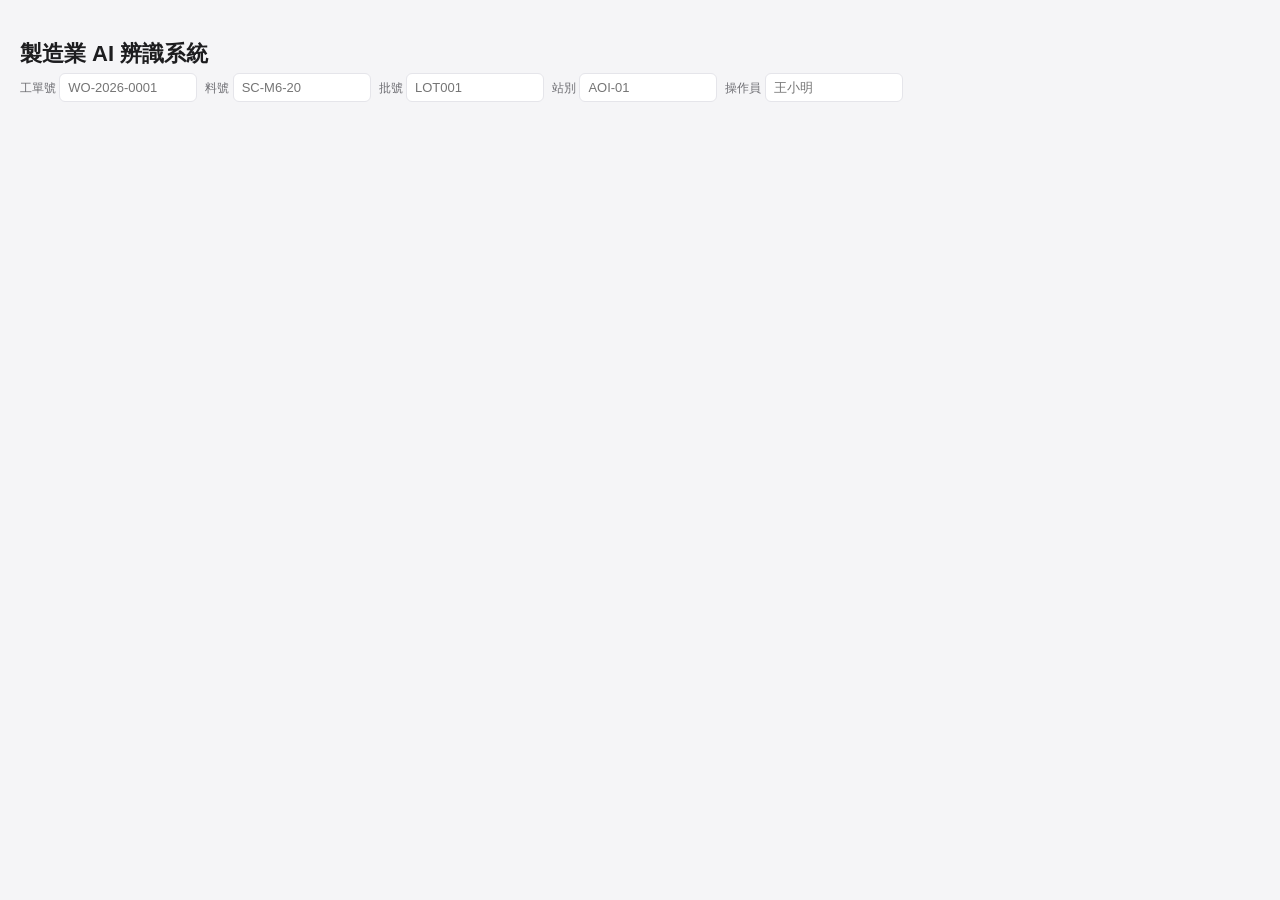
==== commit 8e5a358a: "feat: Phase 17 架構重整（模組註冊表、請求範圍資料、集中設定、前端拆分、logging） - 新增 core/registry.py 作為辨識動作單一真實來源，批次 API／柏拉圖／前端" ====
--- a/frontend/index.html
+++ b/frontend/index.html
@@ -4,115 +4,7 @@
 <meta charset="UTF-8">
 <meta name="viewport" content="width=device-width, initial-scale=1.0">
 <title>製造業 AI 辨識系統</title>
-<style>
-  :root {
-    color-scheme: light dark;
-    --bg: #f5f5f7;
-    --card-bg: #ffffff;
-    --text: #1d1d1f;
-    --muted: #6e6e73;
-    --accent: #0071e3;
-    --border: #e5e5ea;
-  }
-  @media (prefers-color-scheme: dark) {
-    :root {
-      --bg: #1c1c1e;
-      --card-bg: #2c2c2e;
-      --text: #f5f5f7;
-      --muted: #a1a1a6;
-      --border: #3a3a3c;
-    }
-  }
-  body {
-    background: var(--bg);
-    color: var(--text);
-    font-family: -apple-system, "PingFang TC", "Microsoft JhengHei", sans-serif;
-    max-width: 900px;
-    margin: 0 auto;
-    padding: 24px 16px 64px;
-  }
-  h1 { font-size: 22px; margin-bottom: 4px; }
-  p.subtitle { color: var(--muted); margin-top: 0; margin-bottom: 24px; }
-  .tabs { display: flex; gap: 4px; border-bottom: 1px solid var(--border); margin-bottom: 20px; flex-wrap: wrap; }
-  .tab-btn {
-    padding: 10px 16px;
-    border: none;
-    background: none;
-    color: var(--muted);
-    font-size: 14px;
-    cursor: pointer;
-    border-bottom: 2px solid transparent;
-  }
-  .tab-btn.active { color: var(--accent); border-bottom-color: var(--accent); }
-  .panel { display: none; }
-  .panel.active { display: block; }
-  .card {
-    background: var(--card-bg);
-    border: 1px solid var(--border);
-    border-radius: 12px;
-    padding: 20px;
-    margin-bottom: 24px;
-  }
-  .card h2 { margin-top: 0; font-size: 17px; }
-  .row { display: flex; gap: 10px; align-items: center; flex-wrap: wrap; margin: 12px 0; }
-  input[type="file"] { flex: 1; min-width: 200px; }
-  select, button {
-    padding: 8px 14px;
-    border-radius: 8px;
-    border: 1px solid var(--border);
-    background: var(--card-bg);
-    color: var(--text);
-    font-size: 14px;
-  }
-  button {
-    background: var(--accent);
-    color: white;
-    border: none;
-    cursor: pointer;
-  }
-  button:disabled { opacity: 0.5; cursor: not-allowed; }
-  .preview { max-width: 200px; max-height: 200px; border-radius: 8px; margin-top: 8px; display: none; }
-  .result { margin-top: 16px; }
-  table { width: 100%; border-collapse: collapse; font-size: 14px; }
-  td, th { border: 1px solid var(--border); padding: 8px 10px; text-align: left; vertical-align: top; }
-  th { width: 30%; color: var(--muted); font-weight: 500; }
-  .status { color: var(--muted); font-size: 13px; margin-top: 8px; }
-  .status.error { color: #ff3b30; }
-  .verdict-badge {
-    display: inline-block;
-    padding: 2px 10px;
-    border-radius: 999px;
-    font-size: 12px;
-    font-weight: 600;
-    margin-left: 8px;
-  }
-  .verdict-OK { background: #34c75933; color: #248a3d; }
-  .verdict-NG { background: #ff3b3033; color: #d70015; }
-  .verdict-INFO { background: #0071e333; color: #0071e3; }
-  .annotated { max-width: 100%; border-radius: 8px; margin-top: 12px; display: block; }
-  .zone-canvas { max-width: 100%; border-radius: 8px; margin-top: 8px; display: none; cursor: crosshair; touch-action: none; }
-  .hint { color: var(--muted); font-size: 12px; margin-top: 4px; }
-  .field-row { display: flex; gap: 8px; align-items: center; margin: 8px 0; flex-wrap: wrap; }
-  .field-row label { font-size: 13px; color: var(--muted); }
-  input[type="number"] { width: 90px; padding: 6px 8px; border-radius: 6px; border: 1px solid var(--border); background: var(--card-bg); color: var(--text); }
-  .trace-bar { display: flex; gap: 8px; flex-wrap: wrap; align-items: center; margin-bottom: 16px; }
-  .trace-bar input[type="text"] { padding: 6px 8px; border-radius: 6px; border: 1px solid var(--border); background: var(--card-bg); color: var(--text); font-size: 13px; width: 120px; }
-  .trace-bar label { font-size: 12px; color: var(--muted); }
-  .dash-filters { display: flex; gap: 8px; flex-wrap: wrap; align-items: center; margin-bottom: 12px; }
-  .dash-filters input, .dash-filters select { padding: 6px 8px; border-radius: 6px; border: 1px solid var(--border); background: var(--card-bg); color: var(--text); font-size: 13px; }
-  .dash-stat-row { display: flex; gap: 16px; flex-wrap: wrap; margin-bottom: 16px; }
-  .dash-stat { background: var(--bg); border: 1px solid var(--border); border-radius: 10px; padding: 12px 16px; min-width: 120px; }
-  .dash-stat .label { font-size: 12px; color: var(--muted); }
-  .dash-stat .value { font-size: 22px; font-weight: 600; }
-  .dash-table { width: 100%; border-collapse: collapse; font-size: 13px; }
-  .dash-table th, .dash-table td { border: 1px solid var(--border); padding: 6px 8px; text-align: left; }
-  .dash-table tr.clickable { cursor: pointer; }
-  .dash-table tr.clickable:hover { background: var(--bg); }
-  .dash-detail { padding: 12px; background: var(--bg); border-radius: 8px; margin: 6px 0; }
-  .dash-detail img { max-width: 260px; border-radius: 8px; margin: 4px 8px 4px 0; }
-  .chart-wrap { max-width: 100%; margin: 16px 0; }
-  .chart-wrap canvas { max-width: 100%; }
-</style>
+<link rel="stylesheet" href="css/app.css">
 </head>
 <body>
 
@@ -126,27 +18,11 @@
   <label>操作員 <input type="text" id="trace-operator" placeholder="王小明"></label>
 </div>
 
-<div class="tabs">
-  <button class="tab-btn active" data-tab="general">① 現場照片辨識</button>
-  <button class="tab-btn" data-tab="docs">② 製造文件結構化</button>
-  <button class="tab-btn" data-tab="anomaly">③ 外觀瑕疵異常檢測</button>
-  <button class="tab-btn" data-tab="codes">④ 追溯碼辨識</button>
-  <button class="tab-btn" data-tab="measure">⑤ 計數與量測</button>
-  <button class="tab-btn" data-tab="safety">⑥ 危險區域入侵</button>
-  <button class="tab-btn" data-tab="ppe">⑦ 安全帽偵測</button>
-  <button class="tab-btn" data-tab="defect">⑧ PCB 瑕疵偵測</button>
-  <button class="tab-btn" data-tab="nameplate">⑨ 銘牌讀取</button>
-  <button class="tab-btn" data-tab="sevenseg">⑩ 七段顯示器</button>
-  <button class="tab-btn" data-tab="gauge">⑪ 指針錶讀值</button>
-  <button class="tab-btn" data-tab="packaging">⑫ 包裝追溯碼檢核</button>
-  <button class="tab-btn" data-tab="pneumonia">⑬ 醫學影像分類展示</button>
-  <button class="tab-btn" data-tab="assembly">⑭ 組裝防呆比對</button>
-  <button class="tab-btn" data-tab="colordiff">⑮ 烤漆/陽極色差</button>
-  <button class="tab-btn" data-tab="shipping">⑯ 出貨標籤比對</button>
-  <button class="tab-btn" data-tab="dashboard">⑰ 品檢紀錄與看板</button>
-</div>
-
-<div class="panel active" id="panel-general">
+<div class="layout">
+<nav class="side-nav" id="side-nav" aria-label="功能導覽"></nav>
+<main class="content" id="content">
+
+<div class="panel" id="panel-general">
   <div class="card">
     <h2>現場照片開放式辨識</h2>
     <p style="color:var(--muted); font-size:13px;">上傳機台、工具、零件或標示的照片，AI 會判斷「這是什麼」，並標註可見文字與安全觀察</p>
@@ -571,6 +447,9 @@
   </div>
 </div>
 
+</main>
+</div>
+
 <div id="camera-modal" style="display:none; position:fixed; inset:0; background:rgba(0,0,0,0.7); z-index:1000; align-items:center; justify-content:center;">
   <div style="background:var(--card-bg); border-radius:12px; padding:16px; max-width:92vw;">
     <video id="camera-video" autoplay playsinline style="max-width:85vw; max-height:60vh; border-radius:8px; display:block;"></video>
@@ -584,1201 +463,7 @@
 </div>
 
 <script src="vendor/chart.min.js"></script>
-<script>
-document.querySelectorAll(".tab-btn").forEach((btn) => {
-  btn.addEventListener("click", () => {
-    document.querySelectorAll(".tab-btn").forEach((b) => b.classList.remove("active"));
-    document.querySelectorAll(".panel").forEach((p) => p.classList.remove("active"));
-    btn.classList.add("active");
-    document.getElementById("panel-" + btn.dataset.tab).classList.add("active");
-  });
-});
-
-function setupPreview(fileInput, previewImg) {
-  fileInput.addEventListener("change", () => {
-    const file = fileInput.files[0];
-    if (!file) { previewImg.style.display = "none"; return; }
-    previewImg.src = URL.createObjectURL(file);
-    previewImg.style.display = "block";
-  });
-}
-
-function renderResult(container, data) {
-  container.innerHTML = "";
-  const badge = document.createElement("span");
-  badge.textContent = `${data.module} · ${data.verdict} · ${data.engine} · ${data.elapsed_ms}ms`;
-  badge.className = "verdict-badge verdict-" + data.verdict;
-  container.appendChild(badge);
-
-  const table = document.createElement("table");
-  table.style.marginTop = "10px";
-  const item = data.items[0] || {};
-  for (const [key, value] of Object.entries(item)) {
-    const tr = document.createElement("tr");
-    const th = document.createElement("th");
-    th.textContent = key;
-    const td = document.createElement("td");
-    td.textContent = typeof value === "object" ? JSON.stringify(value, null, 2) : value;
-    tr.appendChild(th);
-    tr.appendChild(td);
-    table.appendChild(tr);
-  }
-  container.appendChild(table);
-
-  if (data.annotated_image) {
-    const img = document.createElement("img");
-    img.src = data.annotated_image;
-    img.className = "annotated";
-    container.appendChild(img);
-  }
-}
-
-// 追溯資訊（工單/料號/批號/站別/操作員）：存 localStorage，每次呼叫 API 自動帶 header
-const TRACE_FIELDS = [
-  ["trace-work-order", "X-Work-Order"],
-  ["trace-part-no", "X-Part-No"],
-  ["trace-lot-no", "X-Lot-No"],
-  ["trace-station", "X-Station"],
-  ["trace-operator", "X-Operator"],
-];
-
-function loadTraceFromStorage() {
-  try {
-    TRACE_FIELDS.forEach(([id]) => {
-      const saved = localStorage.getItem("trace:" + id);
-      if (saved != null) document.getElementById(id).value = saved;
-    });
-  } catch (e) { /* 私密瀏覽模式等環境可能無法存取，忽略即可 */ }
-}
-
-TRACE_FIELDS.forEach(([id]) => {
-  document.getElementById(id).addEventListener("input", (e) => {
-    try { localStorage.setItem("trace:" + id, e.target.value); } catch (err) { /* 忽略 */ }
-  });
-});
-loadTraceFromStorage();
-
-function traceHeaders() {
-  const headers = {};
-  TRACE_FIELDS.forEach(([id, headerName]) => {
-    const value = document.getElementById(id).value.trim();
-    if (value) headers[headerName] = encodeURIComponent(value);
-  });
-  return headers;
-}
-
-async function callApi(url, formData, statusEl, resultEl, button) {
-  statusEl.textContent = "辨識中…請稍候（本機模型第一次呼叫較慢）";
-  statusEl.className = "status";
-  resultEl.innerHTML = "";
-  button.disabled = true;
-  try {
-    const res = await fetch(url, { method: "POST", body: formData, headers: traceHeaders() });
-    const data = await res.json();
-    if (!res.ok) {
-      throw new Error(data.detail || "辨識失敗");
-    }
-    statusEl.textContent = "完成";
-    renderResult(resultEl, data);
-  } catch (err) {
-    statusEl.textContent = "錯誤：" + err.message;
-    statusEl.className = "status error";
-  } finally {
-    button.disabled = false;
-  }
-}
-
-function renderBatchResult(container, data) {
-  container.innerHTML = "";
-  const grid = document.createElement("div");
-  grid.style.cssText = "display:flex; flex-wrap:wrap; gap:10px;";
-  data.results.forEach((r) => {
-    const card = document.createElement("div");
-    card.style.cssText = "width:170px; border:1px solid var(--border); border-radius:8px; padding:8px; font-size:12px;";
-    if (r.status === "ok") {
-      const badge = `<span class="verdict-badge verdict-${r.result.verdict}">${r.result.verdict}</span>`;
-      const img = r.result.annotated_image
-        ? `<img src="${r.result.annotated_image}" style="width:100%; border-radius:6px; margin-top:6px; display:block;">`
-        : "";
-      card.innerHTML = `<div style="word-break:break-all;">${r.filename}</div>${badge}${img}`;
-    } else {
-      card.innerHTML = `<div style="word-break:break-all;">${r.filename}</div>
-        <span class="verdict-badge verdict-NG">錯誤</span>
-        <div style="color:var(--muted); margin-top:4px;">${r.error}</div>`;
-    }
-    grid.appendChild(card);
-  });
-  container.appendChild(grid);
-}
-
-// 批次上傳：選超過一張圖時走這個路徑，單張仍走原本的 callApi（結果呈現方式不同，故意分開）。
-async function callBatchApi(action, files, extraParams, extraFormFields, statusEl, resultEl, button) {
-  statusEl.textContent = `批次辨識中…（共 ${files.length} 張，請稍候）`;
-  statusEl.className = "status";
-  resultEl.innerHTML = "";
-  button.disabled = true;
-  const formData = new FormData();
-  files.forEach((f) => formData.append("files", f));
-  if (extraFormFields) {
-    Object.entries(extraFormFields).forEach(([k, v]) => { if (v != null && v !== "") formData.append(k, v); });
-  }
-  const params = new URLSearchParams();
-  if (extraParams) {
-    Object.entries(extraParams).forEach(([k, v]) => { if (v != null && v !== "") params.set(k, v); });
-  }
-  try {
-    const res = await fetch(`/api/batch/${action}?` + params.toString(), {
-      method: "POST", body: formData, headers: traceHeaders(),
-    });
-    const data = await res.json();
-    if (!res.ok) throw new Error(data.detail || "批次辨識失敗");
-    statusEl.textContent = `完成：共 ${data.total} 張，OK ${data.ok}／NG ${data.ng}／INFO ${data.info}／失敗 ${data.failed}`;
-    renderBatchResult(resultEl, data);
-  } catch (err) {
-    statusEl.textContent = "錯誤：" + err.message;
-    statusEl.className = "status error";
-  } finally {
-    button.disabled = false;
-  }
-}
-
-// 📷 拍照：共用一個 modal，拍下的照片用 DataTransfer 塞回目標分頁既有的 <input type=file>，
-// 下游的預覽/上傳邏輯完全不用改。非 localhost 的 http 網址瀏覽器會擋相機權限。
-let cameraStream = null;
-let cameraTargetInputId = null;
-
-async function openCamera(targetInputId) {
-  cameraTargetInputId = targetInputId;
-  const modal = document.getElementById("camera-modal");
-  const video = document.getElementById("camera-video");
-  const hint = document.getElementById("camera-hint");
-  hint.textContent = "";
-  modal.style.display = "flex";
-  try {
-    cameraStream = await navigator.mediaDevices.getUserMedia({ video: { facingMode: "environment" } });
-    video.srcObject = cameraStream;
-  } catch (err) {
-    hint.textContent = "無法開啟相機：" + err.message + "（非 localhost 的 http 網址瀏覽器會擋相機權限）";
-  }
-}
-
-function closeCamera() {
-  document.getElementById("camera-modal").style.display = "none";
-  if (cameraStream) {
-    cameraStream.getTracks().forEach((t) => t.stop());
-    cameraStream = null;
-  }
-}
-
-document.getElementById("camera-close-btn").addEventListener("click", closeCamera);
-
-document.getElementById("camera-capture-btn").addEventListener("click", () => {
-  const video = document.getElementById("camera-video");
-  const canvas = document.getElementById("camera-canvas");
-  canvas.width = video.videoWidth;
-  canvas.height = video.videoHeight;
-  canvas.getContext("2d").drawImage(video, 0, 0);
-  canvas.toBlob((blob) => {
-    if (!blob) return;
-    const file = new File([blob], `camera-${Date.now()}.jpg`, { type: "image/jpeg" });
-    const input = document.getElementById(cameraTargetInputId);
-    const dt = new DataTransfer();
-    dt.items.add(file);
-    input.files = dt.files;
-    input.dispatchEvent(new Event("change", { bubbles: true }));
-    closeCamera();
-  }, "image/jpeg", 0.9);
-});
-
-document.querySelectorAll(".camera-btn").forEach((btn) => {
-  btn.addEventListener("click", () => openCamera(btn.dataset.target));
-});
-
-// M10/M11 共用：拖曳畫矩形 ROI 的 canvas 控制器。
-// mode 無 tag：每次拖曳都新增一個矩形（M10 多個 ROI）。
-// 有 tag（例如 "ref"/"measure"）：同一個 tag 重畫會取代舊的（M11 標準色區/量測區各只有一個）。
-function createRectCanvasController(canvas) {
-  const ctx = canvas.getContext("2d");
-  let img = null;
-  let items = []; // [{tag: string|null, rect: [x1,y1,x2,y2]}]
-  let currentTag = null;
-  let dragging = null;
-  const COLOR_SEQ = ["#0071e3", "#34c759", "#ff9500", "#ff3b30", "#af52de", "#5ac8fa"];
-  const TAG_COLORS = { ref: "#ff9500", measure: "#0071e3" };
-
-  function colorFor(item, idx) {
-    if (item.tag && TAG_COLORS[item.tag]) return TAG_COLORS[item.tag];
-    return COLOR_SEQ[idx % COLOR_SEQ.length];
-  }
-
-  function redraw(previewRect) {
-    if (!img) return;
-    ctx.clearRect(0, 0, canvas.width, canvas.height);
-    ctx.drawImage(img, 0, 0, canvas.width, canvas.height);
-    items.forEach((item, idx) => {
-      const [x1, y1, x2, y2] = item.rect;
-      ctx.strokeStyle = colorFor(item, idx);
-      ctx.lineWidth = 2;
-      ctx.strokeRect(x1 * canvas.width, y1 * canvas.height, (x2 - x1) * canvas.width, (y2 - y1) * canvas.height);
-      ctx.fillStyle = ctx.strokeStyle;
-      ctx.font = "13px sans-serif";
-      const label = item.tag ? (item.tag === "ref" ? "標準" : "量測") : String(idx + 1);
-      ctx.fillText(label, x1 * canvas.width + 4, y1 * canvas.height + 14);
-    });
-    if (previewRect) {
-      const [x1, y1, x2, y2] = previewRect;
-      ctx.strokeStyle = "#8e8e93";
-      ctx.setLineDash([4, 4]);
-      ctx.strokeRect(x1 * canvas.width, y1 * canvas.height, (x2 - x1) * canvas.width, (y2 - y1) * canvas.height);
-      ctx.setLineDash([]);
-    }
-  }
-
-  function loadFile(file) {
-    return new Promise((resolve) => {
-      const image = new Image();
-      image.onload = () => {
-        img = image;
-        const maxW = 860;
-        const scale = Math.min(1, maxW / img.width);
-        canvas.width = img.width * scale;
-        canvas.height = img.height * scale;
-        canvas.style.display = "block";
-        items = [];
-        redraw();
-        resolve();
-      };
-      image.src = URL.createObjectURL(file);
-    });
-  }
-
-  canvas.addEventListener("mousedown", (e) => {
-    if (!img) return;
-    const r = canvas.getBoundingClientRect();
-    dragging = { x1: (e.clientX - r.left) / r.width, y1: (e.clientY - r.top) / r.height };
-  });
-  canvas.addEventListener("mousemove", (e) => {
-    if (!dragging || !img) return;
-    const r = canvas.getBoundingClientRect();
-    const x2 = (e.clientX - r.left) / r.width, y2 = (e.clientY - r.top) / r.height;
-    redraw([Math.min(dragging.x1, x2), Math.min(dragging.y1, y2), Math.max(dragging.x1, x2), Math.max(dragging.y1, y2)]);
-  });
-  canvas.addEventListener("mouseup", (e) => {
-    if (!dragging || !img) return;
-    const r = canvas.getBoundingClientRect();
-    const x2 = (e.clientX - r.left) / r.width, y2 = (e.clientY - r.top) / r.height;
-    const x1 = Math.min(dragging.x1, x2), y1 = Math.min(dragging.y1, y2);
-    const xx2 = Math.max(dragging.x1, x2), yy2 = Math.max(dragging.y1, y2);
-    dragging = null;
-    if (xx2 - x1 > 0.01 && yy2 - y1 > 0.01) {
-      if (currentTag) items = items.filter((it) => it.tag !== currentTag);
-      items.push({ tag: currentTag, rect: [x1, y1, xx2, yy2] });
-    }
-    redraw();
-  });
-
-  return {
-    loadFile,
-    setTag: (tag) => { currentTag = tag; },
-    getRect: (tag) => { const it = items.find((i) => i.tag === tag); return it ? it.rect : null; },
-    getAllRects: () => items.map((i) => i.rect),
-    removeLast: () => { items.pop(); redraw(); },
-    clear: () => { items = []; redraw(); },
-    hasImage: () => img !== null,
-  };
-}
-
-const generalFile = document.getElementById("general-file");
-setupPreview(generalFile, document.getElementById("general-preview"));
-document.getElementById("general-btn").addEventListener("click", () => {
-  const files = Array.from(generalFile.files);
-  if (files.length === 0) { alert("請先選擇照片"); return; }
-  const statusEl = document.getElementById("general-status");
-  const resultEl = document.getElementById("general-result");
-  const btn = document.getElementById("general-btn");
-  if (files.length > 1) { callBatchApi("general", files, {}, {}, statusEl, resultEl, btn); return; }
-  const formData = new FormData();
-  formData.append("file", files[0]);
-  callApi("/api/general/describe", formData, statusEl, resultEl, btn);
-});
-
-const docsFile = document.getElementById("docs-file");
-setupPreview(docsFile, document.getElementById("docs-preview"));
-document.getElementById("docs-btn").addEventListener("click", () => {
-  const files = Array.from(docsFile.files);
-  if (files.length === 0) { alert("請先選擇圖檔"); return; }
-  const mode = document.getElementById("docs-mode").value;
-  const statusEl = document.getElementById("docs-status");
-  const resultEl = document.getElementById("docs-result");
-  const btn = document.getElementById("docs-btn");
-  if (files.length > 1) { callBatchApi("docs", files, { mode }, {}, statusEl, resultEl, btn); return; }
-  const formData = new FormData();
-  formData.append("file", files[0]);
-  callApi("/api/docs/extract?mode=" + mode, formData, statusEl, resultEl, btn);
-});
-
-// ⑥ 異常檢測
-const anomalyFile = document.getElementById("anomaly-file");
-setupPreview(anomalyFile, document.getElementById("anomaly-preview"));
-document.getElementById("anomaly-btn").addEventListener("click", () => {
-  const files = Array.from(anomalyFile.files);
-  if (files.length === 0) { alert("請先選擇照片"); return; }
-  const category = document.getElementById("anomaly-category").value;
-  const statusEl = document.getElementById("anomaly-status");
-  const resultEl = document.getElementById("anomaly-result");
-  const btn = document.getElementById("anomaly-btn");
-  if (files.length > 1) { callBatchApi("anomaly", files, { category }, {}, statusEl, resultEl, btn); return; }
-  const formData = new FormData();
-  formData.append("file", files[0]);
-  callApi("/api/anomaly/inspect?category=" + category, formData, statusEl, resultEl, btn);
-});
-
-// ⑥ 異常檢測：Phase 12 自訂類別（上傳 zip → 背景排隊擬合 → 門檻調校）
-const STATUS_LABELS = { queued: "排隊中", fitting: "擬合中…", done: "完成", failed: "失敗" };
-let anomalyPollTimer = null;
-let currentThresholdScores = null;
-let currentThresholdCategory = null;
-let thresholdChart = null;
-
-async function refreshAnomalyCategoryDropdown() {
-  const res = await fetch("/api/anomaly/categories/all");
-  const data = await res.json();
-  const select = document.getElementById("anomaly-category");
-  const current = select.value;
-  const builtinValues = new Set(["metal_nut", "screw", "tile"]);
-  Array.from(select.options).forEach((opt) => {
-    if (!builtinValues.has(opt.value)) opt.remove();
-  });
-  data.categories.filter((c) => !builtinValues.has(c)).forEach((name) => {
-    const opt = document.createElement("option");
-    opt.value = name; opt.textContent = name + "（自訂）";
-    select.appendChild(opt);
-  });
-  if (Array.from(select.options).some((o) => o.value === current)) select.value = current;
-}
-
-async function refreshAnomalyCategoryTable() {
-  const res = await fetch("/api/anomaly/categories");
-  const categories = await res.json();
-  const tbody = document.getElementById("anomaly-category-tbody");
-  tbody.innerHTML = "";
-  let hasPending = false;
-  categories.forEach((c) => {
-    if (c.status === "queued" || c.status === "fitting") hasPending = true;
-    const tr = document.createElement("tr");
-    const auroc = c.image_auroc != null ? c.image_auroc : "—";
-    const threshold = c.threshold != null ? c.threshold.toFixed(4) : "—";
-    const countLabel = `${c.good_count ?? "—"} / ${c.defect_count ?? 0}`;
-    const tuneBtn = c.status === "done" ? `<button type="button" class="anomaly-tune-btn" data-name="${c.name}">門檻調校</button>` : "";
-    const errorHint = c.status === "failed" && c.error ? `<div class="hint" style="color:#ff3b30;">${c.error}</div>` : "";
-    tr.innerHTML = `<td>${c.name}</td><td>${STATUS_LABELS[c.status] || c.status}${errorHint}</td>
-      <td>${countLabel}</td><td>${auroc}</td><td>${threshold}</td><td>${tuneBtn}</td>`;
-    tbody.appendChild(tr);
-  });
-  tbody.querySelectorAll(".anomaly-tune-btn").forEach((btn) => {
-    btn.addEventListener("click", () => openThresholdPanel(btn.dataset.name));
-  });
-
-  if (hasPending && !anomalyPollTimer) {
-    anomalyPollTimer = setInterval(async () => {
-      await refreshAnomalyCategoryTable();
-      await refreshAnomalyCategoryDropdown();
-    }, 3000);
-  } else if (!hasPending && anomalyPollTimer) {
-    clearInterval(anomalyPollTimer);
-    anomalyPollTimer = null;
-  }
-}
-
-document.getElementById("anomaly-create-btn").addEventListener("click", async () => {
-  const name = document.getElementById("anomaly-new-name").value.trim();
-  const goodFile = document.getElementById("anomaly-good-zip").files[0];
-  const defectFile = document.getElementById("anomaly-defect-zip").files[0];
-  const statusEl = document.getElementById("anomaly-create-status");
-  if (!name) { alert("請輸入類別名稱"); return; }
-  if (!goodFile) { alert("請上傳良品照片 zip"); return; }
-  const formData = new FormData();
-  formData.append("good_zip", goodFile);
-  if (defectFile) formData.append("defect_zip", defectFile);
-  statusEl.textContent = "送出中…";
-  statusEl.className = "status";
-  try {
-    const res = await fetch("/api/anomaly/categories?name=" + encodeURIComponent(name), {
-      method: "POST", body: formData, headers: traceHeaders(),
-    });
-    const data = await res.json();
-    if (!res.ok) throw new Error(data.detail || "送出失敗");
-    statusEl.textContent = `已排隊：${data.name}（${data.good_count} 張良品／${data.defect_count} 張 NG）`;
-    document.getElementById("anomaly-new-name").value = "";
-    document.getElementById("anomaly-good-zip").value = "";
-    document.getElementById("anomaly-defect-zip").value = "";
-    await refreshAnomalyCategoryTable();
-  } catch (err) {
-    statusEl.textContent = "錯誤：" + err.message;
-    statusEl.className = "status error";
-  }
-});
-
-function computeThresholdRates(scores, threshold) {
-  const good = scores.filter((s) => s.label === "good");
-  const defect = scores.filter((s) => s.label === "defect");
-  const falsePositive = good.filter((s) => s.score >= threshold).length; // 良品被誤判 NG
-  const falseNegative = defect.filter((s) => s.score < threshold).length; // NG 被漏判成 OK
-  return {
-    goodTotal: good.length, defectTotal: defect.length,
-    falsePositiveRate: good.length ? falsePositive / good.length : null,
-    falseNegativeRate: defect.length ? falseNegative / defect.length : null,
-  };
-}
-
-function renderThresholdChart(scores) {
-  const good = scores.filter((s) => s.label === "good").map((s) => s.score);
-  const defect = scores.filter((s) => s.label === "defect").map((s) => s.score);
-  const all = scores.map((s) => s.score);
-  const min = Math.min(...all), max = Math.max(...all);
-  const binCount = 15;
-  const binSize = (max - min) / binCount || 1;
-  const bins = Array.from({ length: binCount }, (_, i) => min + i * binSize);
-  const countIn = (arr, lo, hi) => arr.filter((v) => v >= lo && (v < hi || (hi === max && v <= hi))).length;
-  const goodCounts = bins.map((lo, i) => countIn(good, lo, i === binCount - 1 ? max : bins[i + 1]));
-  const defectCounts = bins.map((lo, i) => countIn(defect, lo, i === binCount - 1 ? max : bins[i + 1]));
-
-  if (thresholdChart) thresholdChart.destroy();
-  thresholdChart = new Chart(document.getElementById("anomaly-threshold-chart"), {
-    type: "bar",
-    data: {
-      labels: bins.map((b) => b.toFixed(3)),
-      datasets: [
-        { label: "良品分數分佈", data: goodCounts, backgroundColor: "#34c75999" },
-        { label: "NG 分數分佈", data: defectCounts, backgroundColor: "#ff3b3099" },
-      ],
-    },
-    options: { responsive: true, scales: { x: { stacked: false }, y: { title: { display: true, text: "張數" } } } },
-  });
-}
-
-async function openThresholdPanel(name) {
-  const panel = document.getElementById("anomaly-threshold-panel");
-  const statusEntry = (await (await fetch("/api/anomaly/categories/" + name + "/status")).json());
-  const res = await fetch("/api/anomaly/categories/" + name + "/scores");
-  if (!res.ok) { alert("讀取評分資料失敗"); return; }
-  const scores = await res.json();
-  currentThresholdScores = scores;
-  currentThresholdCategory = name;
-  document.getElementById("anomaly-threshold-category-name").textContent = name;
-  panel.style.display = "block";
-  renderThresholdChart(scores);
-
-  const allScores = scores.map((s) => s.score);
-  const slider = document.getElementById("anomaly-threshold-slider");
-  slider.min = Math.min(...allScores);
-  slider.max = Math.max(...allScores);
-  slider.step = (slider.max - slider.min) / 200 || 0.001;
-  slider.value = statusEntry.threshold != null ? statusEntry.threshold : (slider.min + slider.max) / 2;
-  updateThresholdDisplay();
-  panel.scrollIntoView({ behavior: "smooth", block: "nearest" });
-}
-
-function updateThresholdDisplay() {
-  const slider = document.getElementById("anomaly-threshold-slider");
-  const threshold = parseFloat(slider.value);
-  document.getElementById("anomaly-threshold-value").textContent = threshold.toFixed(4);
-  const rates = computeThresholdRates(currentThresholdScores, threshold);
-  const fpPct = rates.falsePositiveRate != null ? (rates.falsePositiveRate * 100).toFixed(1) + "%" : "—";
-  const fnPct = rates.falseNegativeRate != null ? (rates.falseNegativeRate * 100).toFixed(1) + "%" : "—";
-  document.getElementById("anomaly-threshold-rates").textContent =
-    `良品誤判率（誤判成 NG）：${fpPct}（${rates.goodTotal} 張良品）／NG 漏判率（漏判成 OK）：${fnPct}（${rates.defectTotal} 張 NG）`;
-}
-
-document.getElementById("anomaly-threshold-slider").addEventListener("input", updateThresholdDisplay);
-
-document.getElementById("anomaly-threshold-save-btn").addEventListener("click", async () => {
-  const threshold = parseFloat(document.getElementById("anomaly-threshold-slider").value);
-  const statusEl = document.getElementById("anomaly-threshold-save-status");
-  statusEl.textContent = "儲存中…";
-  try {
-    const res = await fetch(`/api/anomaly/categories/${currentThresholdCategory}/threshold`, {
-      method: "PATCH", headers: { "Content-Type": "application/json" },
-      body: JSON.stringify({ threshold }),
-    });
-    const data = await res.json();
-    if (!res.ok) throw new Error(data.detail || "儲存失敗");
-    statusEl.textContent = "已儲存";
-    await refreshAnomalyCategoryTable();
-  } catch (err) {
-    statusEl.textContent = "錯誤：" + err.message;
-  }
-});
-
-refreshAnomalyCategoryTable();
-refreshAnomalyCategoryDropdown();
-
-// ③ 追溯碼辨識
-const codesFile = document.getElementById("codes-file");
-setupPreview(codesFile, document.getElementById("codes-preview"));
-document.getElementById("codes-btn").addEventListener("click", () => {
-  const files = Array.from(codesFile.files);
-  if (files.length === 0) { alert("請先選擇照片"); return; }
-  const statusEl = document.getElementById("codes-status");
-  const resultEl = document.getElementById("codes-result");
-  const btn = document.getElementById("codes-btn");
-  if (files.length > 1) { callBatchApi("codes", files, {}, {}, statusEl, resultEl, btn); return; }
-  const formData = new FormData();
-  formData.append("file", files[0]);
-  callApi("/api/codes/decode", formData, statusEl, resultEl, btn);
-});
-
-// ④ 計數
-const countFile = document.getElementById("count-file");
-setupPreview(countFile, document.getElementById("count-preview"));
-document.getElementById("count-btn").addEventListener("click", () => {
-  const files = Array.from(countFile.files);
-  if (files.length === 0) { alert("請先選擇照片"); return; }
-  const expected = document.getElementById("count-expected").value;
-  const statusEl = document.getElementById("count-status");
-  const resultEl = document.getElementById("count-result");
-  const btn = document.getElementById("count-btn");
-  if (files.length > 1) {
-    callBatchApi("count", files, { expected_count: expected }, {}, statusEl, resultEl, btn);
-    return;
-  }
-  const formData = new FormData();
-  formData.append("file", files[0]);
-  const url = "/api/measure/count" + (expected ? "?expected_count=" + expected : "");
-  callApi(url, formData, statusEl, resultEl, btn);
-});
-
-// ④ 量測
-const measureFile = document.getElementById("measure-file");
-setupPreview(measureFile, document.getElementById("measure-preview"));
-document.getElementById("measure-btn").addEventListener("click", () => {
-  const files = Array.from(measureFile.files);
-  if (files.length === 0) { alert("請先選擇照片"); return; }
-  const statusEl = document.getElementById("measure-status");
-  const resultEl = document.getElementById("measure-result");
-  const btn = document.getElementById("measure-btn");
-  const extraParams = {
-    marker_size_mm: document.getElementById("measure-marker").value || "30",
-    target_length_mm: document.getElementById("measure-length").value,
-    target_width_mm: document.getElementById("measure-width").value,
-    tolerance_mm: document.getElementById("measure-tol").value || "1",
-  };
-  if (files.length > 1) { callBatchApi("measure", files, extraParams, {}, statusEl, resultEl, btn); return; }
-  const formData = new FormData();
-  formData.append("file", files[0]);
-  const params = new URLSearchParams();
-  Object.entries(extraParams).forEach(([k, v]) => { if (v) params.set(k, v); });
-  callApi("/api/measure/measure?" + params.toString(), formData, statusEl, resultEl, btn);
-});
-
-// ⑤ 危險區域入侵：canvas 點擊畫多邊形
-const safetyFile = document.getElementById("safety-file");
-const safetyCanvas = document.getElementById("safety-canvas");
-const safetyCtx = safetyCanvas.getContext("2d");
-const safetyHint = document.getElementById("safety-zone-hint");
-let safetyImg = null;
-let zonePoints = []; // 正規化座標 [[x,y],...]
-let zoneClosed = false;
-
-function redrawSafetyCanvas() {
-  safetyCtx.clearRect(0, 0, safetyCanvas.width, safetyCanvas.height);
-  safetyCtx.drawImage(safetyImg, 0, 0, safetyCanvas.width, safetyCanvas.height);
-  if (zonePoints.length === 0) return;
-  safetyCtx.beginPath();
-  zonePoints.forEach(([x, y], i) => {
-    const px = x * safetyCanvas.width, py = y * safetyCanvas.height;
-    if (i === 0) safetyCtx.moveTo(px, py); else safetyCtx.lineTo(px, py);
-  });
-  if (zoneClosed) safetyCtx.closePath();
-  safetyCtx.strokeStyle = "#ff3b30";
-  safetyCtx.lineWidth = 2;
-  safetyCtx.stroke();
-  if (zoneClosed) {
-    safetyCtx.fillStyle = "rgba(255,59,48,0.2)";
-    safetyCtx.fill();
-  }
-  zonePoints.forEach(([x, y]) => {
-    safetyCtx.beginPath();
-    safetyCtx.arc(x * safetyCanvas.width, y * safetyCanvas.height, 4, 0, Math.PI * 2);
-    safetyCtx.fillStyle = "#ff3b30";
-    safetyCtx.fill();
-  });
-}
-
-safetyFile.addEventListener("change", () => {
-  const file = safetyFile.files[0];
-  if (!file) return;
-  zonePoints = [];
-  zoneClosed = false;
-  safetyImg = new Image();
-  safetyImg.onload = () => {
-    const maxW = 860;
-    const scale = Math.min(1, maxW / safetyImg.width);
-    safetyCanvas.width = safetyImg.width * scale;
-    safetyCanvas.height = safetyImg.height * scale;
-    safetyCanvas.style.display = "block";
-    safetyHint.textContent = "在圖上點擊至少 3 個點畫出危險區域，再按「完成區域」";
-    redrawSafetyCanvas();
-  };
-  safetyImg.src = URL.createObjectURL(file);
-});
-
-safetyCanvas.addEventListener("click", (e) => {
-  if (zoneClosed || !safetyImg) return;
-  const rect = safetyCanvas.getBoundingClientRect();
-  const x = (e.clientX - rect.left) / rect.width;
-  const y = (e.clientY - rect.top) / rect.height;
-  zonePoints.push([x, y]);
-  redrawSafetyCanvas();
-});
-
-document.getElementById("safety-zone-done-btn").addEventListener("click", () => {
-  if (zonePoints.length < 3) { alert("至少要點 3 個點才能構成區域"); return; }
-  zoneClosed = true;
-  safetyHint.textContent = `區域已完成（${zonePoints.length} 個頂點）`;
-  redrawSafetyCanvas();
-});
-
-document.getElementById("safety-zone-clear-btn").addEventListener("click", () => {
-  zonePoints = [];
-  zoneClosed = false;
-  safetyHint.textContent = safetyImg ? "在圖上點擊至少 3 個點畫出危險區域，再按「完成區域」" : "尚未選擇圖片";
-  if (safetyImg) redrawSafetyCanvas();
-});
-
-document.getElementById("safety-btn").addEventListener("click", () => {
-  const file = safetyFile.files[0];
-  if (!file) { alert("請先選擇照片"); return; }
-  const formData = new FormData();
-  formData.append("file", file);
-  if (zoneClosed && zonePoints.length >= 3) {
-    formData.append("zone", JSON.stringify(zonePoints));
-  }
-  callApi("/api/safety/intrusion", formData, document.getElementById("safety-status"),
-    document.getElementById("safety-result"), document.getElementById("safety-btn"));
-});
-
-// ⑦ 安全帽偵測
-const ppeFile = document.getElementById("ppe-file");
-setupPreview(ppeFile, document.getElementById("ppe-preview"));
-document.getElementById("ppe-btn").addEventListener("click", () => {
-  const files = Array.from(ppeFile.files);
-  if (files.length === 0) { alert("請先選擇照片"); return; }
-  const statusEl = document.getElementById("ppe-status");
-  const resultEl = document.getElementById("ppe-result");
-  const btn = document.getElementById("ppe-btn");
-  if (files.length > 1) { callBatchApi("ppe", files, {}, {}, statusEl, resultEl, btn); return; }
-  const formData = new FormData();
-  formData.append("file", files[0]);
-  callApi("/api/safety/ppe", formData, statusEl, resultEl, btn);
-});
-
-// ⑧ PCB 瑕疵偵測
-const defectFile = document.getElementById("defect-file");
-setupPreview(defectFile, document.getElementById("defect-preview"));
-document.getElementById("defect-btn").addEventListener("click", () => {
-  const files = Array.from(defectFile.files);
-  if (files.length === 0) { alert("請先選擇照片"); return; }
-  const statusEl = document.getElementById("defect-status");
-  const resultEl = document.getElementById("defect-result");
-  const btn = document.getElementById("defect-btn");
-  if (files.length > 1) { callBatchApi("defect", files, {}, {}, statusEl, resultEl, btn); return; }
-  const formData = new FormData();
-  formData.append("file", files[0]);
-  callApi("/api/defect/pcb", formData, statusEl, resultEl, btn);
-});
-
-// ⑨ 銘牌讀取
-const nameplateFile = document.getElementById("nameplate-file");
-setupPreview(nameplateFile, document.getElementById("nameplate-preview"));
-document.getElementById("nameplate-btn").addEventListener("click", () => {
-  const files = Array.from(nameplateFile.files);
-  if (files.length === 0) { alert("請先選擇照片"); return; }
-  const statusEl = document.getElementById("nameplate-status");
-  const resultEl = document.getElementById("nameplate-result");
-  const btn = document.getElementById("nameplate-btn");
-  if (files.length > 1) { callBatchApi("nameplate", files, {}, {}, statusEl, resultEl, btn); return; }
-  const formData = new FormData();
-  formData.append("file", files[0]);
-  callApi("/api/nameplate/read", formData, statusEl, resultEl, btn);
-});
-
-// ⑩ 七段顯示器
-const sevensegFile = document.getElementById("sevenseg-file");
-setupPreview(sevensegFile, document.getElementById("sevenseg-preview"));
-document.getElementById("sevenseg-btn").addEventListener("click", () => {
-  const files = Array.from(sevensegFile.files);
-  if (files.length === 0) { alert("請先選擇照片"); return; }
-  const statusEl = document.getElementById("sevenseg-status");
-  const resultEl = document.getElementById("sevenseg-result");
-  const btn = document.getElementById("sevenseg-btn");
-  if (files.length > 1) { callBatchApi("seven_segment", files, {}, {}, statusEl, resultEl, btn); return; }
-  const formData = new FormData();
-  formData.append("file", files[0]);
-  callApi("/api/nameplate/seven-segment", formData, statusEl, resultEl, btn);
-});
-
-// ⑪ 指針錶
-const gaugeFile = document.getElementById("gauge-file");
-setupPreview(gaugeFile, document.getElementById("gauge-preview"));
-document.getElementById("gauge-btn").addEventListener("click", () => {
-  const files = Array.from(gaugeFile.files);
-  if (files.length === 0) { alert("請先選擇照片"); return; }
-  const statusEl = document.getElementById("gauge-status");
-  const resultEl = document.getElementById("gauge-result");
-  const btn = document.getElementById("gauge-btn");
-  const extraParams = {
-    min_value: document.getElementById("gauge-min-value").value || "0",
-    max_value: document.getElementById("gauge-max-value").value || "100",
-    min_angle: document.getElementById("gauge-min-angle").value || "135",
-    max_angle: document.getElementById("gauge-max-angle").value || "45",
-  };
-  if (files.length > 1) { callBatchApi("gauge", files, extraParams, {}, statusEl, resultEl, btn); return; }
-  const formData = new FormData();
-  formData.append("file", files[0]);
-  const params = new URLSearchParams(extraParams);
-  callApi("/api/nameplate/gauge?" + params.toString(), formData, statusEl, resultEl, btn);
-});
-
-// ⑫ 包裝追溯碼檢核
-const packagingFile = document.getElementById("packaging-file");
-setupPreview(packagingFile, document.getElementById("packaging-preview"));
-document.getElementById("packaging-btn").addEventListener("click", () => {
-  const files = Array.from(packagingFile.files);
-  if (files.length === 0) { alert("請先選擇照片"); return; }
-  const statusEl = document.getElementById("packaging-status");
-  const resultEl = document.getElementById("packaging-result");
-  const btn = document.getElementById("packaging-btn");
-  if (files.length > 1) { callBatchApi("packaging", files, {}, {}, statusEl, resultEl, btn); return; }
-  const formData = new FormData();
-  formData.append("file", files[0]);
-  callApi("/api/medical/packaging-check", formData, statusEl, resultEl, btn);
-});
-
-// ⑬ 醫學影像分類展示
-const pneumoniaFile = document.getElementById("pneumonia-file");
-setupPreview(pneumoniaFile, document.getElementById("pneumonia-preview"));
-document.getElementById("pneumonia-btn").addEventListener("click", () => {
-  const files = Array.from(pneumoniaFile.files);
-  if (files.length === 0) { alert("請先選擇照片"); return; }
-  const statusEl = document.getElementById("pneumonia-status");
-  const resultEl = document.getElementById("pneumonia-result");
-  const btn = document.getElementById("pneumonia-btn");
-  if (files.length > 1) { callBatchApi("pneumonia", files, {}, {}, statusEl, resultEl, btn); return; }
-  const formData = new FormData();
-  formData.append("file", files[0]);
-  callApi("/api/medical/pneumonia-demo", formData, statusEl, resultEl, btn);
-});
-
-// ⑭ 組裝防呆比對（M10）
-const assemblyGoldenFile = document.getElementById("assembly-golden-file");
-const assemblyGoldenCanvas = document.getElementById("assembly-golden-canvas");
-const assemblyGoldenCtl = createRectCanvasController(assemblyGoldenCanvas);
-const assemblyGoldenHint = document.getElementById("assembly-golden-hint");
-
-assemblyGoldenFile.addEventListener("change", async () => {
-  const file = assemblyGoldenFile.files[0];
-  if (!file) return;
-  await assemblyGoldenCtl.loadFile(file);
-  assemblyGoldenHint.textContent = "在圖上拖曳畫出每個零件應該在的 ROI，可以畫多個";
-});
-
-document.getElementById("assembly-roi-undo-btn").addEventListener("click", () => assemblyGoldenCtl.removeLast());
-document.getElementById("assembly-roi-clear-btn").addEventListener("click", () => assemblyGoldenCtl.clear());
-
-async function refreshAssemblyPartTable() {
-  const res = await fetch("/api/assembly/golden-samples");
-  const parts = await res.json();
-  const tbody = document.getElementById("assembly-part-tbody");
-  tbody.innerHTML = "";
-  parts.forEach((p) => {
-    const tr = document.createElement("tr");
-    tr.innerHTML = `<td>${p.part_no}</td><td>${p.roi_count}</td>`;
-    tbody.appendChild(tr);
-  });
-  const select = document.getElementById("assembly-inspect-part");
-  const current = select.value;
-  select.innerHTML = "";
-  parts.forEach((p) => {
-    const opt = document.createElement("option");
-    opt.value = p.part_no; opt.textContent = p.part_no;
-    select.appendChild(opt);
-  });
-  if (parts.some((p) => p.part_no === current)) select.value = current;
-}
-
-document.getElementById("assembly-save-golden-btn").addEventListener("click", async () => {
-  const partNo = document.getElementById("assembly-part-no").value.trim();
-  const statusEl = document.getElementById("assembly-save-status");
-  const file = assemblyGoldenFile.files[0];
-  const rois = assemblyGoldenCtl.getAllRects();
-  if (!partNo) { alert("請輸入料號"); return; }
-  if (!file) { alert("請先選擇黃金樣本照片"); return; }
-  if (rois.length === 0) { alert("至少要畫 1 個 ROI"); return; }
-
-  const formData = new FormData();
-  formData.append("file", file);
-  formData.append("rois", JSON.stringify(rois));
-  statusEl.textContent = "儲存中…";
-  statusEl.className = "status";
-  try {
-    const res = await fetch("/api/assembly/golden-samples?part_no=" + encodeURIComponent(partNo), {
-      method: "POST", body: formData, headers: traceHeaders(),
-    });
-    const data = await res.json();
-    if (!res.ok) throw new Error(data.detail || "儲存失敗");
-    statusEl.textContent = `已儲存：${data.part_no}（${data.roi_count} 個 ROI）`;
-    await refreshAssemblyPartTable();
-  } catch (err) {
-    statusEl.textContent = "錯誤：" + err.message;
-    statusEl.className = "status error";
-  }
-});
-
-const assemblyInspectFile = document.getElementById("assembly-inspect-file");
-setupPreview(assemblyInspectFile, document.getElementById("assembly-inspect-preview"));
-document.getElementById("assembly-inspect-btn").addEventListener("click", () => {
-  const files = Array.from(assemblyInspectFile.files);
-  const partNo = document.getElementById("assembly-inspect-part").value;
-  if (files.length === 0) { alert("請先選擇照片"); return; }
-  if (!partNo) { alert("請先建立至少一個料號設定"); return; }
-  const statusEl = document.getElementById("assembly-inspect-status");
-  const resultEl = document.getElementById("assembly-inspect-result");
-  const btn = document.getElementById("assembly-inspect-btn");
-  const formData = new FormData();
-  formData.append("file", files[0]);
-  callApi("/api/assembly/inspect?part_no=" + encodeURIComponent(partNo), formData, statusEl, resultEl, btn);
-});
-
-refreshAssemblyPartTable();
-
-// ⑮ 烤漆/陽極色差 ΔE（M11）
-const colordiffFile = document.getElementById("colordiff-file");
-const colordiffCanvas = document.getElementById("colordiff-canvas");
-const colordiffCtl = createRectCanvasController(colordiffCanvas);
-const colordiffHint = document.getElementById("colordiff-hint");
-
-colordiffFile.addEventListener("change", async () => {
-  const file = colordiffFile.files[0];
-  if (!file) return;
-  await colordiffCtl.loadFile(file);
-  colordiffHint.textContent = "按「畫標準色區」或「畫量測區」後在圖上拖曳畫框";
-});
-
-document.getElementById("colordiff-draw-ref-btn").addEventListener("click", () => {
-  colordiffCtl.setTag("ref");
-  colordiffHint.textContent = "現在拖曳畫「標準色區」";
-});
-document.getElementById("colordiff-draw-measure-btn").addEventListener("click", () => {
-  colordiffCtl.setTag("measure");
-  colordiffHint.textContent = "現在拖曳畫「量測區」";
-});
-document.getElementById("colordiff-rect-clear-btn").addEventListener("click", () => colordiffCtl.clear());
-
-document.getElementById("colordiff-manual-lab").addEventListener("change", (e) => {
-  document.getElementById("colordiff-manual-lab-fields").style.display = e.target.checked ? "inline" : "none";
-});
-
-document.getElementById("colordiff-check-btn").addEventListener("click", () => {
-  const file = colordiffFile.files[0];
-  if (!file) { alert("請先選擇照片"); return; }
-  const useManualLab = document.getElementById("colordiff-manual-lab").checked;
-  const measureRect = colordiffCtl.getRect("measure");
-  if (!measureRect) { alert("請先按「畫量測區」並在圖上拖曳畫框"); return; }
-
-  const params = new URLSearchParams();
-  params.set("threshold", document.getElementById("colordiff-threshold").value || "3.0");
-  params.set("measure_rect", JSON.stringify(measureRect));
-  if (useManualLab) {
-    const l = document.getElementById("colordiff-lab-l").value || "50";
-    const a = document.getElementById("colordiff-lab-a").value || "0";
-    const b = document.getElementById("colordiff-lab-b").value || "0";
-    params.set("ref_lab", JSON.stringify([parseFloat(l), parseFloat(a), parseFloat(b)]));
-  } else {
-    const refRect = colordiffCtl.getRect("ref");
-    if (!refRect) { alert("請先按「畫標準色區」並在圖上拖曳畫框，或勾選手動輸入標準 Lab 值"); return; }
-    params.set("ref_rect", JSON.stringify(refRect));
-  }
-
-  const formData = new FormData();
-  formData.append("file", file);
-  callApi("/api/color/check?" + params.toString(), formData,
-    document.getElementById("colordiff-status"), document.getElementById("colordiff-result"),
-    document.getElementById("colordiff-check-btn"));
-});
-
-// ⑯ 出貨標籤 vs 工單比對（M12）
-const shippingFile = document.getElementById("shipping-file");
-setupPreview(shippingFile, document.getElementById("shipping-preview"));
-document.getElementById("shipping-check-btn").addEventListener("click", () => {
-  const files = Array.from(shippingFile.files);
-  if (files.length === 0) { alert("請先選擇照片"); return; }
-  const statusEl = document.getElementById("shipping-status");
-  const resultEl = document.getElementById("shipping-result");
-  const btn = document.getElementById("shipping-check-btn");
-
-  const params = new URLSearchParams();
-  const expectedPartNo = document.getElementById("shipping-expected-part-no").value.trim();
-  const expectedLotNo = document.getElementById("shipping-expected-lot-no").value.trim();
-  const expectedQuantity = document.getElementById("shipping-expected-quantity").value;
-  if (expectedPartNo) params.set("expected_part_no", expectedPartNo);
-  if (expectedLotNo) params.set("expected_lot_no", expectedLotNo);
-  if (expectedQuantity) params.set("expected_quantity", expectedQuantity);
-
-  if (files.length > 1) { callBatchApi("shipping", files, Object.fromEntries(params), {}, statusEl, resultEl, btn); return; }
-  const formData = new FormData();
-  formData.append("file", files[0]);
-  const url = "/api/shipping/check-label" + (params.toString() ? "?" + params.toString() : "");
-  callApi(url, formData, statusEl, resultEl, btn);
-});
-
-// ⑰ 品檢紀錄與看板
-const MODULE_LABELS = {
-  general: "現場照片辨識", docs: "製造文件結構化", anomaly: "外觀瑕疵異常檢測",
-  defect: "PCB 瑕疵偵測", codes: "追溯碼辨識", measure: "計數與量測",
-  safety: "危險區域入侵", ppe: "安全帽偵測", nameplate: "銘牌/七段/指針錶",
-  medical_packaging: "包裝追溯碼檢核", medical_pneumonia_demo: "醫學影像分類展示",
-  assembly: "組裝防呆比對", colordiff: "烤漆/陽極色差", shipping: "出貨標籤比對",
-};
-
-// Phase 10：/api/inspections* 現在需要 X-API-Key，這組 key 要跟後端 .env 的 API_KEYS
-// 裡 frontend: 那組一致（單機 demo 的取捨：兩邊各自一份設定，換 key 要兩邊一起改）。
-const FRONTEND_API_KEY = "dev-frontend-key-change-me";
-
-function apiKeyHeaders(extra) {
-  return Object.assign({ "X-API-Key": FRONTEND_API_KEY }, extra || {});
-}
-
-function withApiKeyParam(params) {
-  params.set("api_key", FRONTEND_API_KEY); // <img src> 與純連結下載無法帶自訂 header，退回 query 參數
-  return params;
-}
-
-const dashModuleSelect = document.getElementById("dash-filter-module");
-Object.entries(MODULE_LABELS).forEach(([value, label]) => {
-  const opt = document.createElement("option");
-  opt.value = value;
-  opt.textContent = label;
-  dashModuleSelect.appendChild(opt);
-});
-
-let dashCharts = {};
-
-function dashFilterParams() {
-  const params = new URLSearchParams();
-  const module = document.getElementById("dash-filter-module").value;
-  const verdict = document.getElementById("dash-filter-verdict").value;
-  const workOrder = document.getElementById("dash-filter-work-order").value.trim();
-  const partNo = document.getElementById("dash-filter-part-no").value.trim();
-  const dateFrom = document.getElementById("dash-filter-from").value;
-  const dateTo = document.getElementById("dash-filter-to").value;
-  if (module) params.set("module", module);
-  if (verdict) params.set("verdict", verdict);
-  if (workOrder) params.set("work_order", workOrder);
-  if (partNo) params.set("part_no", partNo);
-  if (dateFrom) params.set("date_from", dateFrom);
-  if (dateTo) params.set("date_to", dateTo);
-  return params;
-}
-
-function renderDashChart(id, config) {
-  if (dashCharts[id]) dashCharts[id].destroy();
-  dashCharts[id] = new Chart(document.getElementById(id), config);
-}
-
-async function fetchStats(groupBy) {
-  const params = dashFilterParams();
-  params.set("group_by", groupBy);
-  const res = await fetch("/api/inspections/stats?" + params.toString(), { headers: apiKeyHeaders() });
-  if (!res.ok) throw new Error((await res.json()).detail || "看板統計失敗");
-  return res.json();
-}
-
-function renderStatRow(overall) {
-  const row = document.getElementById("dash-stat-row");
-  const pct = (v) => (v == null ? "—" : (v * 100).toFixed(1) + "%");
-  const cards = [
-    ["總筆數", overall.total],
-    ["AI 良率", pct(overall.ai_yield)],
-    ["最終良率（含複判）", pct(overall.final_yield)],
-    ["已複判筆數", overall.reviewed_count],
-    ["AI／人工一致率", pct(overall.consistency_rate)],
-  ];
-  row.innerHTML = "";
-  cards.forEach(([label, value]) => {
-    const div = document.createElement("div");
-    div.className = "dash-stat";
-    div.innerHTML = `<div class="label">${label}</div><div class="value">${value}</div>`;
-    row.appendChild(div);
-  });
-}
-
-async function refreshDashboard() {
-  const statusEl = document.getElementById("dash-status");
-  statusEl.textContent = "載入中…";
-  statusEl.className = "status";
-  try {
-    const [byModule, byDay, byDefect] = await Promise.all([
-      fetchStats("module"), fetchStats("day"), fetchStats("defect"),
-    ]);
-    renderStatRow(byModule);
-
-    renderDashChart("dash-chart-day", {
-      type: "line",
-      data: {
-        labels: byDay.groups.map((g) => g.day),
-        datasets: [{
-          label: "每日良率（最終判定）",
-          data: byDay.groups.map((g) => g.yield == null ? null : g.yield * 100),
-          borderColor: "#0071e3", backgroundColor: "#0071e355", tension: 0.2,
-        }],
-      },
-      options: { responsive: true, scales: { y: { min: 0, max: 100, title: { display: true, text: "良率 %" } } } },
-    });
-
-    renderDashChart("dash-chart-defect", {
-      type: "bar",
-      data: {
-        labels: byDefect.groups.map((g) => g.label),
-        datasets: [
-          { type: "bar", label: "NG 原因次數", data: byDefect.groups.map((g) => g.count), backgroundColor: "#ff3b3099", yAxisID: "y" },
-          { type: "line", label: "累積百分比", data: byDefect.groups.map((g) => g.cum_pct), borderColor: "#ff9500", yAxisID: "y1" },
-        ],
-      },
-      options: {
-        responsive: true,
-        plugins: { title: { display: true, text: "NG 原因柏拉圖" } },
-        scales: {
-          y: { position: "left", title: { display: true, text: "次數" } },
-          y1: { position: "right", min: 0, max: 100, grid: { drawOnChartArea: false }, title: { display: true, text: "累積 %" } },
-        },
-      },
-    });
-
-    renderDashChart("dash-chart-module", {
-      type: "bar",
-      data: {
-        labels: byModule.groups.map((g) => MODULE_LABELS[g.module] || g.module),
-        datasets: [
-          { label: "OK", data: byModule.groups.map((g) => g.OK), backgroundColor: "#34c759" },
-          { label: "NG", data: byModule.groups.map((g) => g.NG), backgroundColor: "#ff3b30" },
-          { label: "INFO", data: byModule.groups.map((g) => g.INFO), backgroundColor: "#0071e3" },
-        ],
-      },
-      options: { responsive: true, plugins: { title: { display: true, text: "各模組件數" } }, scales: { x: { stacked: true }, y: { stacked: true } } },
-    });
-
-    await refreshDashTable();
-    statusEl.textContent = "完成";
-  } catch (err) {
-    statusEl.textContent = "錯誤：" + err.message;
-    statusEl.className = "status error";
-  }
-}
-
-function verdictBadgeHtml(verdict) {
-  return `<span class="verdict-badge verdict-${verdict}">${verdict}</span>`;
-}
-
-async function refreshDashTable() {
-  const params = dashFilterParams();
-  const res = await fetch("/api/inspections?" + params.toString(), { headers: apiKeyHeaders() });
-  const records = await res.json();
-  const tbody = document.getElementById("dash-table-body");
-  tbody.innerHTML = "";
-  records.forEach((r) => {
-    const finalVerdict = r.review_verdict || r.verdict;
-    const tr = document.createElement("tr");
-    tr.className = "clickable";
-    tr.innerHTML = `<td>${r.id}</td><td>${r.created_at}</td><td>${MODULE_LABELS[r.module] || r.module}</td>
-      <td>${verdictBadgeHtml(r.verdict)}</td><td>${verdictBadgeHtml(finalVerdict)}</td>
-      <td>${r.work_order || ""}</td><td>${r.part_no || ""}</td>`;
-    const detailRow = document.createElement("tr");
-    const detailTd = document.createElement("td");
-    detailTd.colSpan = 7;
-    detailTd.appendChild(buildDetailPanel(r));
-    detailRow.appendChild(detailTd);
-    detailRow.style.display = "none";
-    tr.addEventListener("click", () => {
-      detailRow.style.display = detailRow.style.display === "none" ? "table-row" : "none";
-    });
-    tbody.appendChild(tr);
-    tbody.appendChild(detailRow);
-  });
-}
-
-function buildDetailPanel(record) {
-  const wrap = document.createElement("div");
-  wrap.className = "dash-detail";
-
-  if (record.image_path) {
-    const img = document.createElement("img");
-    img.src = `/api/inspections/${record.id}/image?` + withApiKeyParam(new URLSearchParams({ kind: "raw" })).toString();
-    img.alt = "原圖";
-    wrap.appendChild(img);
-  }
-  if (record.annotated_path) {
-    const img = document.createElement("img");
-    img.src = `/api/inspections/${record.id}/image?` + withApiKeyParam(new URLSearchParams({ kind: "annotated" })).toString();
-    img.alt = "標註圖";
-    wrap.appendChild(img);
-  }
-
-  const pre = document.createElement("pre");
-  pre.style.whiteSpace = "pre-wrap";
-  pre.style.fontSize = "12px";
-  pre.textContent = JSON.stringify(record.summary, null, 2);
-  wrap.appendChild(pre);
-
-  const reviewForm = document.createElement("div");
-  reviewForm.className = "row";
-  reviewForm.innerHTML = `
-    <select class="review-verdict"><option value="OK">複判為 OK</option><option value="NG">複判為 NG</option></select>
-    <input type="text" class="review-reviewer" placeholder="複判人">
-    <input type="text" class="review-note" placeholder="備註（選填）">
-    <button type="button" class="review-submit-btn">送出複判</button>
-    <span class="review-msg hint"></span>
-  `;
-  wrap.appendChild(reviewForm);
-  if (record.review_verdict) {
-    const info = document.createElement("div");
-    info.className = "hint";
-    info.textContent = `已複判：${record.review_verdict}（${record.reviewer || "未填"}，${record.reviewed_at}）${record.review_note ? " － " + record.review_note : ""}`;
-    wrap.appendChild(info);
-  }
-
-  reviewForm.querySelector(".review-submit-btn").addEventListener("click", async (e) => {
-    e.stopPropagation();
-    const verdict = reviewForm.querySelector(".review-verdict").value;
-    const reviewer = reviewForm.querySelector(".review-reviewer").value.trim();
-    const note = reviewForm.querySelector(".review-note").value.trim();
-    const msg = reviewForm.querySelector(".review-msg");
-    msg.textContent = "送出中…";
-    try {
-      const res = await fetch(`/api/inspections/${record.id}/review`, {
-        method: "PATCH",
-        headers: apiKeyHeaders({ "Content-Type": "application/json" }),
-        body: JSON.stringify({ review_verdict: verdict, reviewer: reviewer || null, review_note: note || null }),
-      });
-      if (!res.ok) throw new Error((await res.json()).detail || "複判失敗");
-      msg.textContent = "已送出，良率統計更新中…";
-      await refreshDashboard();
-    } catch (err) {
-      msg.textContent = "錯誤：" + err.message;
-    }
-  });
-  wrap.addEventListener("click", (e) => e.stopPropagation());
-
-  return wrap;
-}
-
-document.getElementById("dash-refresh-btn").addEventListener("click", refreshDashboard);
-document.getElementById("dash-export-btn").addEventListener("click", () => {
-  const params = withApiKeyParam(dashFilterParams());
-  window.open("/api/inspections/export.csv?" + params.toString(), "_blank");
-});
-document.querySelector('[data-tab="dashboard"]').addEventListener("click", refreshDashboard);
-</script>
+<script type="module" src="js/main.js"></script>
 
 </body>
 </html>
--- a/frontend/css/app.css
+++ b/frontend/css/app.css
@@ -0,0 +1,114 @@
+:root {
+  color-scheme: light dark;
+  --bg: #f5f5f7;
+  --card-bg: #ffffff;
+  --text: #1d1d1f;
+  --muted: #6e6e73;
+  --accent: #0071e3;
+  --border: #e5e5ea;
+}
+@media (prefers-color-scheme: dark) {
+  :root {
+    --bg: #1c1c1e;
+    --card-bg: #2c2c2e;
+    --text: #f5f5f7;
+    --muted: #a1a1a6;
+    --border: #3a3a3c;
+  }
+}
+body {
+  background: var(--bg);
+  color: var(--text);
+  font-family: -apple-system, "PingFang TC", "Microsoft JhengHei", sans-serif;
+  max-width: 1240px;
+  margin: 0 auto;
+  padding: 24px 16px 64px;
+}
+h1 { font-size: 22px; margin-bottom: 4px; }
+p.subtitle { color: var(--muted); margin-top: 0; margin-bottom: 24px; }
+.panel { display: none; }
+.panel.active { display: block; }
+.card {
+  background: var(--card-bg);
+  border: 1px solid var(--border);
+  border-radius: 12px;
+  padding: 20px;
+  margin-bottom: 24px;
+}
+.card h2 { margin-top: 0; font-size: 17px; }
+.row { display: flex; gap: 10px; align-items: center; flex-wrap: wrap; margin: 12px 0; }
+input[type="file"] { flex: 1; min-width: 200px; }
+select, button {
+  padding: 8px 14px;
+  border-radius: 8px;
+  border: 1px solid var(--border);
+  background: var(--card-bg);
+  color: var(--text);
+  font-size: 14px;
+}
+button {
+  background: var(--accent);
+  color: white;
+  border: none;
+  cursor: pointer;
+}
+button:disabled { opacity: 0.5; cursor: not-allowed; }
+.preview { max-width: 200px; max-height: 200px; border-radius: 8px; margin-top: 8px; display: none; }
+.result { margin-top: 16px; }
+table { width: 100%; border-collapse: collapse; font-size: 14px; }
+td, th { border: 1px solid var(--border); padding: 8px 10px; text-align: left; vertical-align: top; }
+th { width: 30%; color: var(--muted); font-weight: 500; }
+.status { color: var(--muted); font-size: 13px; margin-top: 8px; }
+.status.error { color: #ff3b30; }
+.verdict-badge {
+  display: inline-block;
+  padding: 2px 10px;
+  border-radius: 999px;
+  font-size: 12px;
+  font-weight: 600;
+  margin-left: 8px;
+}
+.verdict-OK { background: #34c75933; color: #248a3d; }
+.verdict-NG { background: #ff3b3033; color: #d70015; }
+.verdict-INFO { background: #0071e333; color: #0071e3; }
+.annotated { max-width: 100%; border-radius: 8px; margin-top: 12px; display: block; }
+.zone-canvas { max-width: 100%; border-radius: 8px; margin-top: 8px; display: none; cursor: crosshair; touch-action: none; }
+.hint { color: var(--muted); font-size: 12px; margin-top: 4px; }
+.field-row { display: flex; gap: 8px; align-items: center; margin: 8px 0; flex-wrap: wrap; }
+.field-row label { font-size: 13px; color: var(--muted); }
+input[type="number"] { width: 90px; padding: 6px 8px; border-radius: 6px; border: 1px solid var(--border); background: var(--card-bg); color: var(--text); }
+.trace-bar { display: flex; gap: 8px; flex-wrap: wrap; align-items: center; margin-bottom: 16px; }
+.trace-bar input[type="text"] { padding: 6px 8px; border-radius: 6px; border: 1px solid var(--border); background: var(--card-bg); color: var(--text); font-size: 13px; width: 120px; }
+.trace-bar label { font-size: 12px; color: var(--muted); }
+.dash-filters { display: flex; gap: 8px; flex-wrap: wrap; align-items: center; margin-bottom: 12px; }
+.dash-filters input, .dash-filters select { padding: 6px 8px; border-radius: 6px; border: 1px solid var(--border); background: var(--card-bg); color: var(--text); font-size: 13px; }
+.dash-stat-row { display: flex; gap: 16px; flex-wrap: wrap; margin-bottom: 16px; }
+.dash-stat { background: var(--bg); border: 1px solid var(--border); border-radius: 10px; padding: 12px 16px; min-width: 120px; }
+.dash-stat .label { font-size: 12px; color: var(--muted); }
+.dash-stat .value { font-size: 22px; font-weight: 600; }
+.dash-table { width: 100%; border-collapse: collapse; font-size: 13px; }
+.dash-table th, .dash-table td { border: 1px solid var(--border); padding: 6px 8px; text-align: left; }
+.dash-table tr.clickable { cursor: pointer; }
+.dash-table tr.clickable:hover { background: var(--bg); }
+.dash-detail { padding: 12px; background: var(--bg); border-radius: 8px; margin: 6px 0; }
+.dash-detail img { max-width: 260px; border-radius: 8px; margin: 4px 8px 4px 0; }
+.chart-wrap { max-width: 100%; margin: 16px 0; }
+.chart-wrap canvas { max-width: 100%; }
+.layout { display: flex; gap: 24px; align-items: flex-start; }
+.side-nav { width: 200px; flex-shrink: 0; position: sticky; top: 16px; max-height: calc(100vh - 32px); overflow-y: auto; }
+.side-nav .nav-group { margin-bottom: 14px; }
+.side-nav .nav-heading { font-size: 12px; color: var(--muted); margin: 0 0 4px 8px; }
+.side-nav .tab-btn {
+  display: block; width: 100%; text-align: left; padding: 8px 10px; border: none; border-radius: 8px;
+  background: none; color: var(--text); font-size: 14px; cursor: pointer;
+}
+.side-nav .tab-btn:hover { background: var(--card-bg); }
+.side-nav .tab-btn.active { background: var(--card-bg); color: var(--accent); font-weight: 600; }
+.content { flex: 1; min-width: 0; }
+@media (max-width: 760px) {
+  .layout { flex-direction: column; }
+  .side-nav { width: 100%; position: static; max-height: none; }
+  .side-nav .nav-group { display: flex; flex-wrap: wrap; gap: 4px; align-items: center; }
+  .side-nav .nav-heading { width: 100%; }
+  .side-nav .tab-btn { width: auto; }
+}
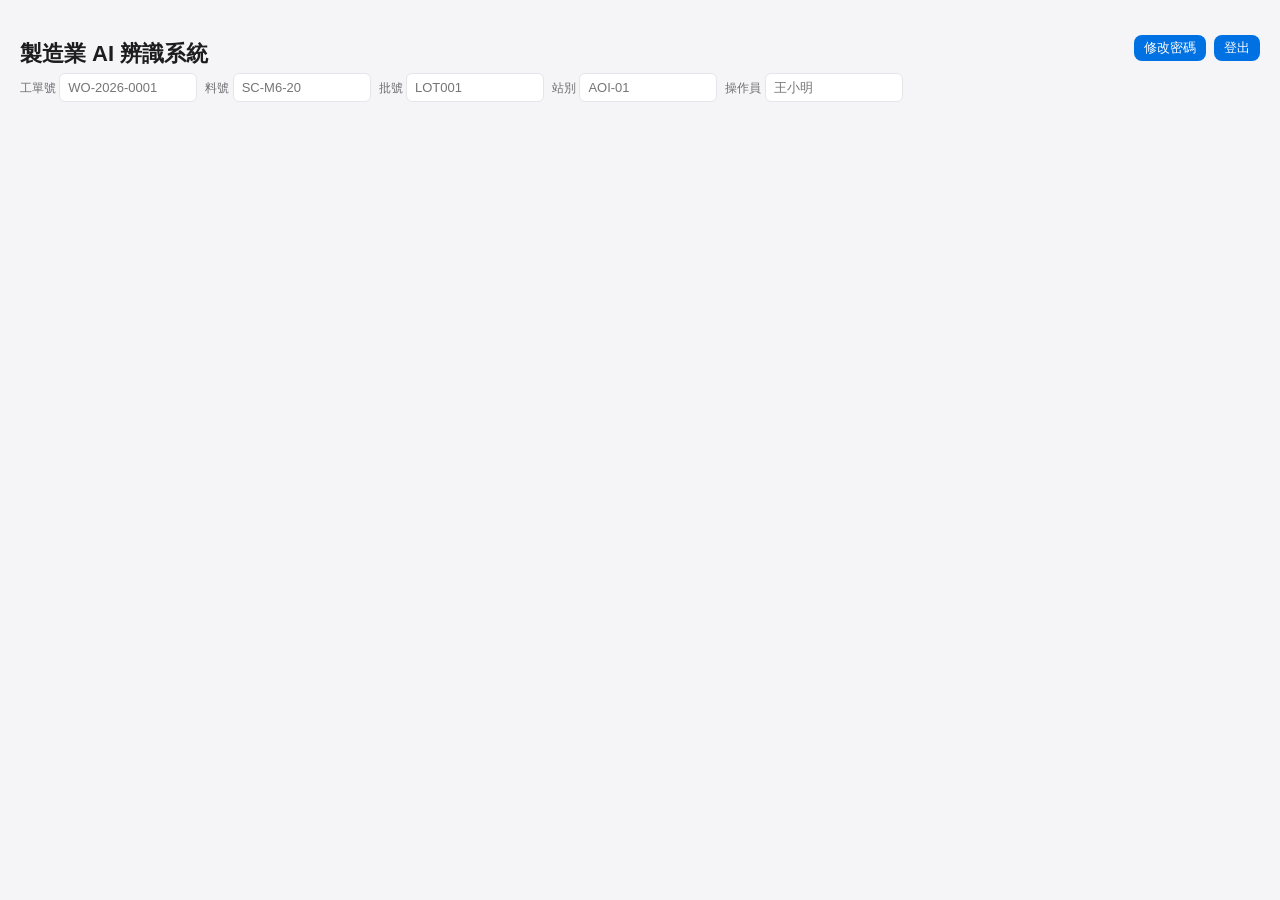
==== commit d6c24b63: "feat: Phase 18 使用者、角色、稽核 - 本機帳號與 operator／qc／admin 三種角色：session 登入、argon2id、登入失敗鎖定 - 所有端點需要驗證；API ke" ====
--- a/frontend/index.html
+++ b/frontend/index.html
@@ -8,7 +8,24 @@
 </head>
 <body>
 
-<h1>製造業 AI 辨識系統</h1>
+<div class="topbar">
+  <h1>製造業 AI 辨識系統</h1>
+  <div class="userbar" id="userbar">
+    <span id="userbar-name"></span>
+    <button type="button" id="userbar-password-btn">修改密碼</button>
+    <button type="button" id="userbar-logout-btn">登出</button>
+  </div>
+</div>
+<div class="card" id="password-card" style="display:none">
+  <h2>修改密碼</h2>
+  <div class="row">
+    <input type="password" id="pw-current" placeholder="目前密碼" autocomplete="current-password">
+    <input type="password" id="pw-new" placeholder="新密碼（至少 10 個字元）" autocomplete="new-password">
+    <button type="button" id="pw-submit-btn">送出</button>
+    <button type="button" id="pw-cancel-btn">取消</button>
+  </div>
+  <div class="status" id="pw-status"></div>
+</div>
 
 <div class="trace-bar" id="trace-bar">
   <label>工單號 <input type="text" id="trace-work-order" placeholder="WO-2026-0001"></label>
@@ -415,7 +432,7 @@
 </div>
 
 <div class="panel" id="panel-dashboard">
-  <div class="card">
+  <div class="card" id="dash-stats-card">
     <h2>品檢看板</h2>
     <p style="color:var(--muted); font-size:13px;">
       AI 判定的良率／人工複判後的最終良率／NG 原因柏拉圖／AI 與人工一致率。篩選條件套用到看板與下方紀錄表格。
@@ -437,13 +454,55 @@
   </div>
 
   <div class="card">
-    <h2>檢驗紀錄</h2>
-    <div class="hint">點一列展開看原圖／標註圖，並可送出人工複判</div>
+    <h2 id="dash-table-title">檢驗紀錄</h2>
+    <div class="hint" id="dash-table-hint">點一列展開看原圖／標註圖，並可送出人工複判（複判人為登入者本人）</div>
     <table class="dash-table" id="dash-table">
       <thead><tr><th>ID</th><th>時間</th><th>模組</th><th>AI 判定</th><th>最終判定</th><th>工單</th><th>料號</th></tr></thead>
       <tbody id="dash-table-body"></tbody>
     </table>
     <div class="status" id="dash-status"></div>
+  </div>
+</div>
+
+<div class="panel" id="panel-users">
+  <div class="card">
+    <h2>使用者管理</h2>
+    <p style="color:var(--muted); font-size:13px;">角色：operator＝執行檢驗、看自己的紀錄；qc＝另可複判、看板、匯出；admin＝另可管理使用者、門檻、黃金樣本、自訂類別。所有變更都會寫入稽核紀錄。</p>
+    <table class="dash-table">
+      <thead><tr><th>帳號</th><th>顯示名稱</th><th>角色</th><th>狀態</th><th>操作</th></tr></thead>
+      <tbody id="users-body"></tbody>
+    </table>
+    <div class="status" id="users-status"></div>
+  </div>
+  <div class="card">
+    <h2>新增使用者</h2>
+    <div class="row">
+      <input type="text" id="new-user-username" placeholder="帳號（英數字 . _ -，3–32）">
+      <input type="text" id="new-user-display" placeholder="顯示名稱">
+      <input type="password" id="new-user-password" placeholder="初始密碼（至少 10 個字元）" autocomplete="new-password">
+      <select id="new-user-role"><option value="operator">operator</option><option value="qc">qc</option><option value="admin">admin</option></select>
+      <button type="button" id="new-user-btn">建立</button>
+    </div>
+    <div class="status" id="new-user-status"></div>
+  </div>
+</div>
+
+<div class="panel" id="panel-audit">
+  <div class="card">
+    <h2>稽核紀錄</h2>
+    <p style="color:var(--muted); font-size:13px;">誰、何時、對什麼做了什麼，附變更前後的值。只增不改。</p>
+    <div class="dash-filters">
+      <label>動作 <select id="audit-filter-action"><option value="">全部</option></select></label>
+      <label>操作者 <input type="text" id="audit-filter-actor" placeholder="user:帳號"></label>
+      <label>從 <input type="date" id="audit-filter-from"></label>
+      <label>到 <input type="date" id="audit-filter-to"></label>
+      <button type="button" id="audit-refresh-btn">查詢</button>
+    </div>
+    <table class="dash-table">
+      <thead><tr><th>時間</th><th>操作者</th><th>動作</th><th>對象</th><th>變更前 → 後</th></tr></thead>
+      <tbody id="audit-body"></tbody>
+    </table>
+    <div class="status" id="audit-status"></div>
   </div>
 </div>
 
--- a/frontend/css/app.css
+++ b/frontend/css/app.css
@@ -96,10 +96,10 @@
 .chart-wrap canvas { max-width: 100%; }
 .layout { display: flex; gap: 24px; align-items: flex-start; }
 .side-nav { width: 200px; flex-shrink: 0; position: sticky; top: 16px; max-height: calc(100vh - 32px); overflow-y: auto; }
-.side-nav .nav-group { margin-bottom: 14px; }
+.side-nav .nav-group { margin-bottom: 8px; }
 .side-nav .nav-heading { font-size: 12px; color: var(--muted); margin: 0 0 4px 8px; }
 .side-nav .tab-btn {
-  display: block; width: 100%; text-align: left; padding: 8px 10px; border: none; border-radius: 8px;
+  display: block; width: 100%; text-align: left; padding: 5px 10px; border: none; border-radius: 8px;
   background: none; color: var(--text); font-size: 14px; cursor: pointer;
 }
 .side-nav .tab-btn:hover { background: var(--card-bg); }
@@ -112,3 +112,8 @@
   .side-nav .nav-heading { width: 100%; }
   .side-nav .tab-btn { width: auto; }
 }
+.topbar { display: flex; justify-content: space-between; align-items: center; flex-wrap: wrap; gap: 8px; }
+.userbar { display: flex; gap: 8px; align-items: center; font-size: 13px; color: var(--muted); }
+.userbar button { padding: 4px 10px; font-size: 13px; }
+.login-card { max-width: 360px; margin: 12vh auto 0; }
+.login-card input { width: 100%; box-sizing: border-box; margin-bottom: 10px; }
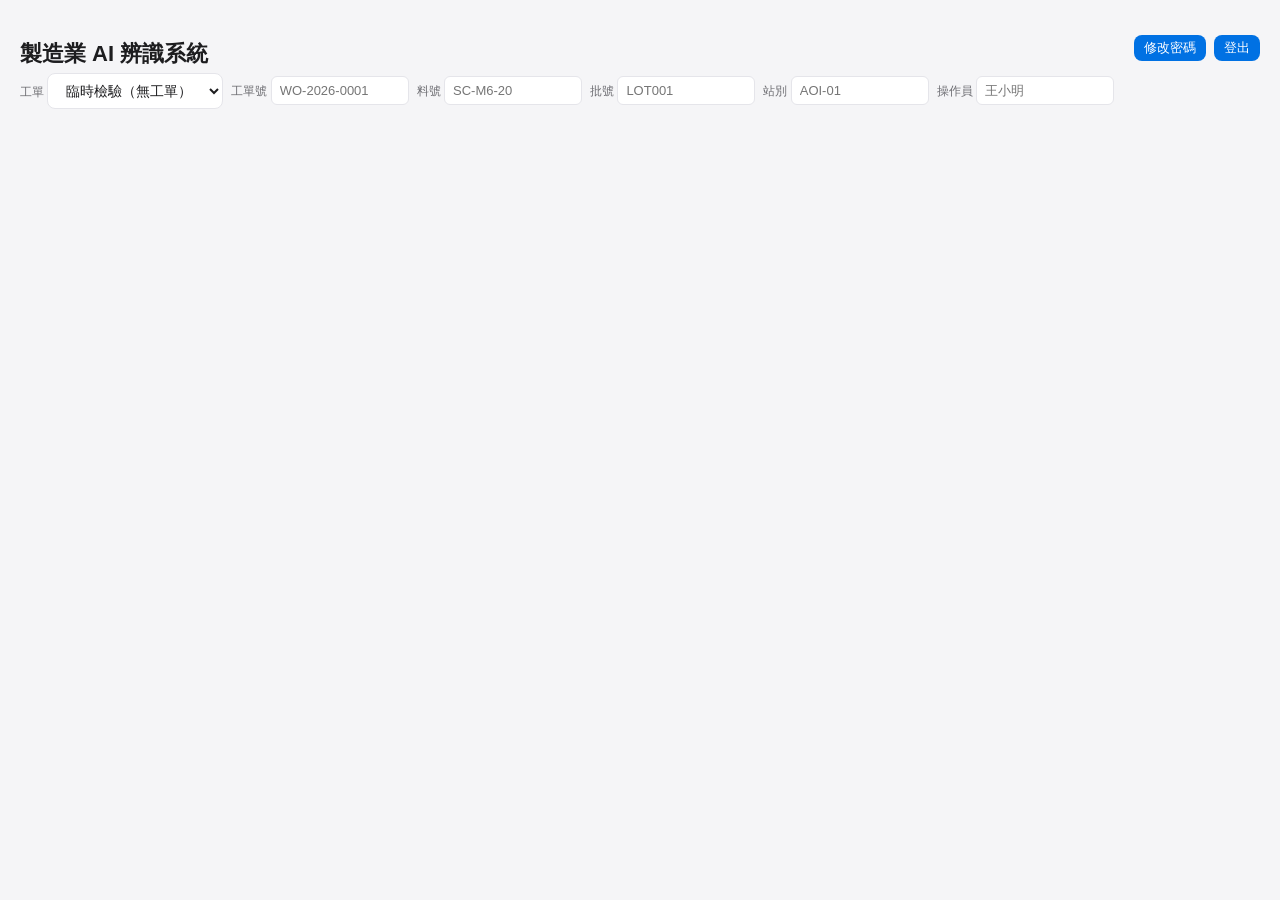
==== commit fe8e4eeb: "feat: Phase 19 主檔與檢驗配方 - 料號與工單主檔；ERP 可用 bulk-upsert 推送（只有 erp key 或 admin，每列各自成功或失敗） - 檢驗配方：版本不可變、可回" ====
--- a/frontend/index.html
+++ b/frontend/index.html
@@ -28,11 +28,13 @@
 </div>
 
 <div class="trace-bar" id="trace-bar">
+  <label>工單 <select id="trace-work-order-select"><option value="">臨時檢驗（無工單）</option></select></label>
   <label>工單號 <input type="text" id="trace-work-order" placeholder="WO-2026-0001"></label>
   <label>料號 <input type="text" id="trace-part-no" placeholder="SC-M6-20"></label>
   <label>批號 <input type="text" id="trace-lot-no" placeholder="LOT001"></label>
   <label>站別 <input type="text" id="trace-station" placeholder="AOI-01"></label>
   <label>操作員 <input type="text" id="trace-operator" placeholder="王小明"></label>
+  <span class="hint" id="trace-adhoc-badge"></span>
 </div>
 
 <div class="layout">
@@ -438,6 +440,7 @@
       AI 判定的良率／人工複判後的最終良率／NG 原因柏拉圖／AI 與人工一致率。篩選條件套用到看板與下方紀錄表格。
     </p>
     <div class="dash-filters">
+      <label>統計單位 <select id="dash-scope"><option value="step">單筆辨識</option><option value="run">整次配方檢驗</option></select></label>
       <label>模組 <select id="dash-filter-module"><option value="">全部</option></select></label>
       <label>判定 <select id="dash-filter-verdict"><option value="">全部</option><option value="OK">OK</option><option value="NG">NG</option><option value="INFO">INFO</option></select></label>
       <label>工單 <input type="text" id="dash-filter-work-order"></label>
@@ -506,6 +509,83 @@
   </div>
 </div>
 
+<div class="panel" id="panel-recipe">
+  <div class="card">
+    <h2>依配方檢驗</h2>
+    <p style="color:var(--muted); font-size:13px;">依料號目前啟用的檢驗配方，一次完成多項檢驗（例如追溯碼＋外觀＋尺寸），並給出合併判定：任一項 NG 即 NG；有項目無法判定且沒有 NG 則為 INFO。料號取自上方追溯資訊列（選工單會自動帶入）。</p>
+    <div class="row">
+      <button type="button" id="recipe-load-btn">載入配方</button>
+      <span class="hint" id="recipe-info"></span>
+    </div>
+    <div id="recipe-slots"></div>
+    <div class="row"><button type="button" id="recipe-run-btn" disabled>開始檢驗</button></div>
+    <div class="status" id="recipe-status"></div>
+    <div class="result" id="recipe-result"></div>
+  </div>
+</div>
+
+<div class="panel" id="panel-master">
+  <div class="card">
+    <h2>料號</h2>
+    <table class="dash-table">
+      <thead><tr><th>料號</th><th>品名</th><th>規格</th><th>客戶</th><th>啟用</th></tr></thead>
+      <tbody id="master-parts-body"></tbody>
+    </table>
+    <div class="row admin-only">
+      <input type="text" id="part-no" placeholder="料號">
+      <input type="text" id="part-name" placeholder="品名">
+      <input type="text" id="part-spec" placeholder="規格">
+      <input type="text" id="part-customer" placeholder="客戶">
+      <label><input type="checkbox" id="part-active" checked> 啟用</label>
+      <button type="button" id="part-save-btn">新增／更新料號</button>
+    </div>
+    <div class="status" id="part-status"></div>
+  </div>
+
+  <div class="card">
+    <h2>工單</h2>
+    <p style="color:var(--muted); font-size:13px;">ERP 可用 <code>POST /api/master/work-orders:bulk-upsert</code>（API key 名稱 <code>erp</code>）推送；這裡也可手動維護。</p>
+    <table class="dash-table">
+      <thead><tr><th>工單號</th><th>料號</th><th>數量</th><th>狀態</th><th>開工</th><th>完工</th><th>批號</th></tr></thead>
+      <tbody id="master-wo-body"></tbody>
+    </table>
+    <div class="row admin-only">
+      <input type="text" id="wo-no" placeholder="工單號">
+      <select id="wo-part"></select>
+      <input type="number" id="wo-qty" placeholder="數量" min="0" style="width:90px">
+      <select id="wo-status"><option value="planned">planned</option><option value="in_progress">in_progress</option><option value="done">done</option><option value="cancelled">cancelled</option></select>
+      <input type="date" id="wo-start"><input type="date" id="wo-end">
+      <input type="text" id="wo-lot" placeholder="批號（選填）">
+      <button type="button" id="wo-save-btn">新增／更新工單</button>
+    </div>
+    <div class="status" id="wo-status-msg"></div>
+  </div>
+
+  <div class="card">
+    <h2>檢驗配方</h2>
+    <p style="color:var(--muted); font-size:13px;">版本不可修改：要改參數就新增版本（可立即啟用）；每個料號同時只有一個啟用版本，舊版可重新啟用（回滾），舊的檢驗紀錄永遠指向當時的版本。</p>
+    <div class="row">
+      <label>料號 <select id="recipe-part-select"></select></label>
+    </div>
+    <table class="dash-table">
+      <thead><tr><th>版本</th><th>狀態</th><th>步驟</th><th>備註</th><th>建立者</th><th>時間</th><th>操作</th></tr></thead>
+      <tbody id="recipe-versions-body"></tbody>
+    </table>
+    <pre id="recipe-detail" class="hint" style="white-space:pre-wrap; display:none"></pre>
+    <div class="admin-only">
+      <h3>新增版本</h3>
+      <div id="recipe-builder-steps"></div>
+      <div class="row">
+        <button type="button" id="recipe-add-step-btn">＋ 加入步驟</button>
+        <input type="text" id="recipe-note" placeholder="版本備註（選填）">
+        <label><input type="checkbox" id="recipe-activate" checked> 儲存後啟用</label>
+        <button type="button" id="recipe-save-btn">儲存為新版本</button>
+      </div>
+      <div class="status" id="recipe-save-status"></div>
+    </div>
+  </div>
+</div>
+
 </main>
 </div>
 
